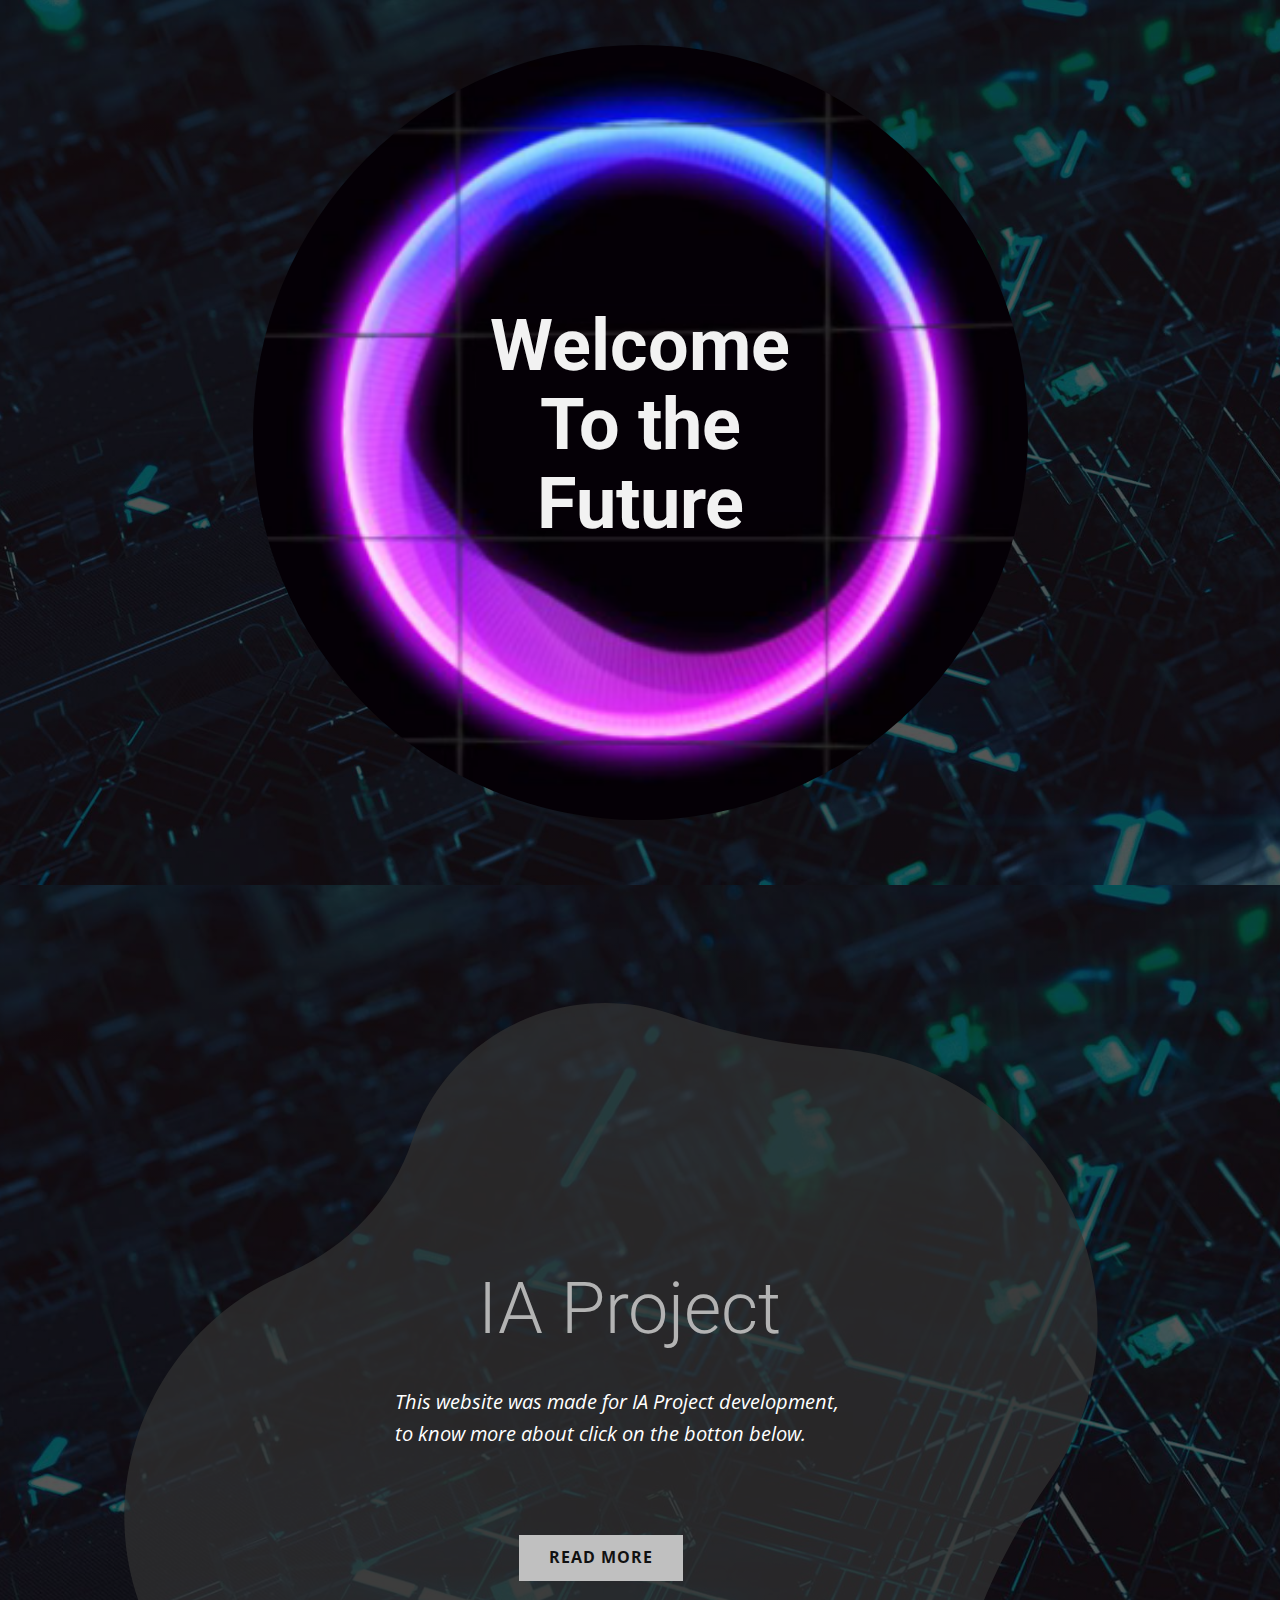
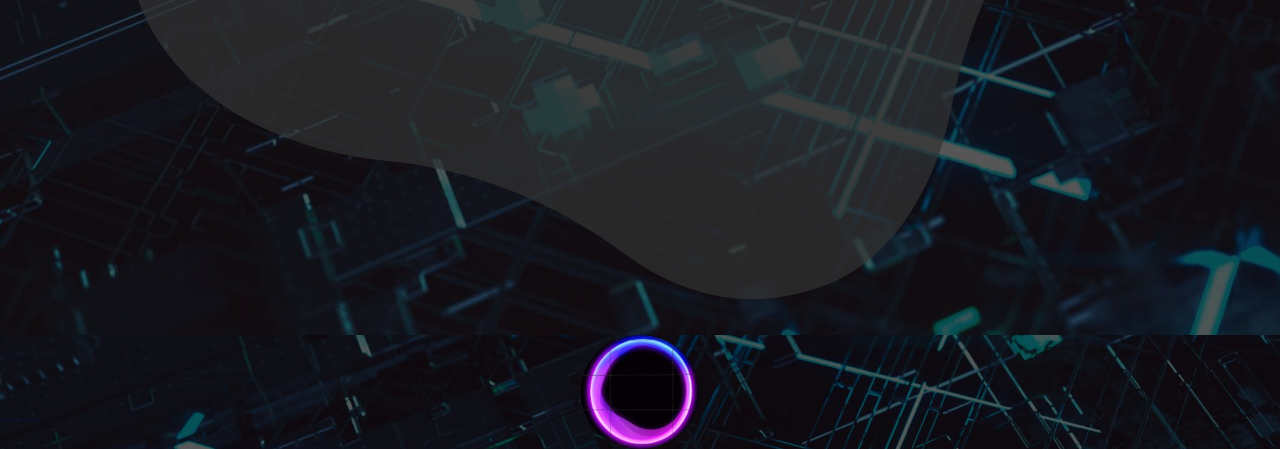
==== index.html @ d07b8773 "Changes" ====
<!DOCTYPE html>
<html style="font-size: 16px;"><head>
    <meta name="viewport" content="width=device-width, initial-scale=1.0">
    <meta charset="utf-8">
    <meta name="keywords" content="INTUITIVE">
    <meta name="description" content="">
    <meta name="page_type" content="np-template-header-footer-from-plugin">
    <title>Page 1</title>
    <link rel="stylesheet" href="nicepage.css" media="screen">
<link rel="stylesheet" href="Page-1.css" media="screen">
    <script class="u-script" type="text/javascript" src="jquery.js" defer=""></script>
    <script class="u-script" type="text/javascript" src="nicepage.js" defer=""></script>
    <meta name="generator" content="Nicepage 4.0.3, nicepage.com">
    <meta property="og:image" content="images/tumblr_7c2ca5f9a8a0cf317b8b4811b21a8fc7_433c22b7_540.png">
    <link id="u-theme-google-font" rel="stylesheet" href="https://fonts.googleapis.com/css?family=Roboto:100,100i,300,300i,400,400i,500,500i,700,700i,900,900i|Open+Sans:300,300i,400,400i,600,600i,700,700i,800,800i">
    <link id="u-page-google-font" rel="stylesheet" href="https://fonts.googleapis.com/css?family=Roboto:100,100i,300,300i,400,400i,500,500i,700,700i,900,900i">
    
    
    
    <script type="application/ld+json">{
		"@context": "http://schema.org",
		"@type": "Organization",
		"name": ""
}</script>
    <meta name="theme-color" content="#478ac9">
    <meta property="og:title" content="Page 1">
    <meta property="og:type" content="website">
  </head>
  <body data-home-page="Page-1.html" data-home-page-title="Page 1" class="u-body">
    <section class="u-align-center u-clearfix u-image u-shading u-valign-middle-sm u-valign-middle-xs u-section-1" id="carousel_77d8" data-image-width="1838" data-image-height="1148">
      <div class="u-absolute-hcenter u-custom-color-4 u-expanded u-shape u-shape-rectangle u-shape-1"></div>
      <div class="u-image u-image-circle u-image-1" alt="" data-image-width="540" data-image-height="331" data-animation-name="rollIn" data-animation-duration="1750" data-animation-direction="" data-animation-delay="500"></div>
      <h1 class="u-text u-text-grey-5 u-title u-text-1" data-animation-name="rotateIn" data-animation-duration="1500" data-animation-direction="DownRight" data-animation-delay="500">&nbsp;​Welcome&nbsp;<br>To t​h​e<br>Future
      </h1>
      <div class="u-border-12 u-border-custom-color-19 u-opacity u-opacity-30 u-shape u-shape-svg u-text-custom-color-20 u-shape-2" data-animation-name="rotateIn" data-animation-duration="4500" data-animation-direction="DownRight" data-animation-delay="10000">
        <svg class="u-svg-link" preserveAspectRatio="none" viewBox="0 0 160 140" style=""><use xmlns:xlink="http://www.w3.org/1999/xlink" xlink:href="#svg-1265"></use></svg>
        <svg class="u-svg-content" viewBox="-6 -6 172 152" x="0px" y="0px" id="svg-1265" style="enable-background:new 0 0 160 140;"><path d="M90,45H0v50h90v45l70-70L90,0V45z"></path></svg>
      </div>
      <div class="u-border-3 u-border-custom-color-8 u-custom-color-16 u-shape u-shape-circle u-shape-3" data-href="Page-2.html" data-page-id="2811027798"></div>
    </section>
    <section class="u-align-center u-clearfix u-image u-shading u-valign-middle-xs u-section-2" id="sec-7c83" data-image-width="1838" data-image-height="1148">
      <div class="u-absolute-hcenter u-container-style u-custom-color-4 u-expanded u-group u-shape-rectangle u-group-1">
        <div class="u-container-layout u-container-layout-1">
          <div class="u-opacity u-opacity-70 u-shape u-shape-svg u-text-grey-80 u-shape-1">
            <svg class="u-svg-link" preserveAspectRatio="none" viewBox="0 0 160 150" style=""><use xmlns:xlink="http://www.w3.org/1999/xlink" xlink:href="#svg-6c6b"></use></svg>
            <svg class="u-svg-content" viewBox="0 0 160 150" x="0px" y="0px" id="svg-6c6b"><path d="M43.2,126.9c14.2,1.3,27.6,7,39.1,15.6c8.3,6.1,19.4,10.3,32.7,5.3c11.7-4.4,18.6-17.4,21-30.2c2.6-13.3,8.1-25.9,15.7-37.1
	c8.3-12.1,10.8-27.9,5.3-42.7C150.5,20.3,134.6,9,117,7.6C107.9,6.9,98.8,5,90.1,1.9C83-0.6,75-0.7,67.4,2.1
	c-9.9,3.7-17,11.6-20.1,21c-3.3,10.1-10.9,18-20.6,22.2c-0.1,0-0.1,0.1-0.2,0.1c-20.3,8.9-31,32-24.6,53.2
	C6.9,115.6,25.2,125.2,43.2,126.9z"></path></svg>
          </div>
          <div class="u-align-left u-container-style u-group u-group-2">
            <div class="u-container-layout u-container-layout-2">
              <h2 class="u-text u-text-default u-text-1">
                <span class="u-text-grey-30">IA ​Pr​oject</span>
              </h2>
              <p class="u-text u-text-2">
                <span class="u-text-white">This website was made for IA Project&nbsp;development,<br>to know more about click on the botton below.
                </span>
                <span class="u-text-white"></span>
              </p>
              <a href="Page-2.html" data-page-id="2811027798" class="u-btn u-button-style u-grey-25 u-hover-palette-1-dark-1 u-btn-1">read more</a>
            </div>
          </div>
        </div>
      </div>
    </section>
    
    
    <footer class="u-clearfix u-footer u-image u-shading u-footer" id="sec-8ef1" data-image-width="1838" data-image-height="1148"><div class="u-custom-color-15 u-expanded-height-lg u-expanded-height-md u-expanded-height-sm u-expanded-height-xs u-expanded-xl u-hidden-xs u-hover-feature u-shape u-shape-rectangle u-shape-1" data-animation-name="" data-animation-duration="0" data-animation-direction=""></div><div class="u-absolute-hcenter u-expanded-height u-hidden-xs u-image u-image-circle u-image-1" alt="" data-image-width="299" data-image-height="287"></div></footer>
    


    </section><span style="height: 64px; width: 64px; margin-left: 0px; margin-right: auto; margin-top: 0px; background-image: none; right: 20px; bottom: 20px" class="u-back-to-top u-icon u-icon-circle u-opacity u-opacity-85 u-spacing-15 u-white" data-href="#">
        <svg class="u-svg-link" preserveAspectRatio="xMidYMin slice" viewBox="0 0 551.13 551.13"><use xmlns:xlink="http://www.w3.org/1999/xlink" xlink:href="#svg-1d98"></use></svg>
        <svg class="u-svg-content" enable-background="new 0 0 551.13 551.13" viewBox="0 0 551.13 551.13" xmlns="http://www.w3.org/2000/svg" id="svg-1d98"><path d="m275.565 189.451 223.897 223.897h51.668l-275.565-275.565-275.565 275.565h51.668z"></path></svg>
    </span>
  
</body></html>
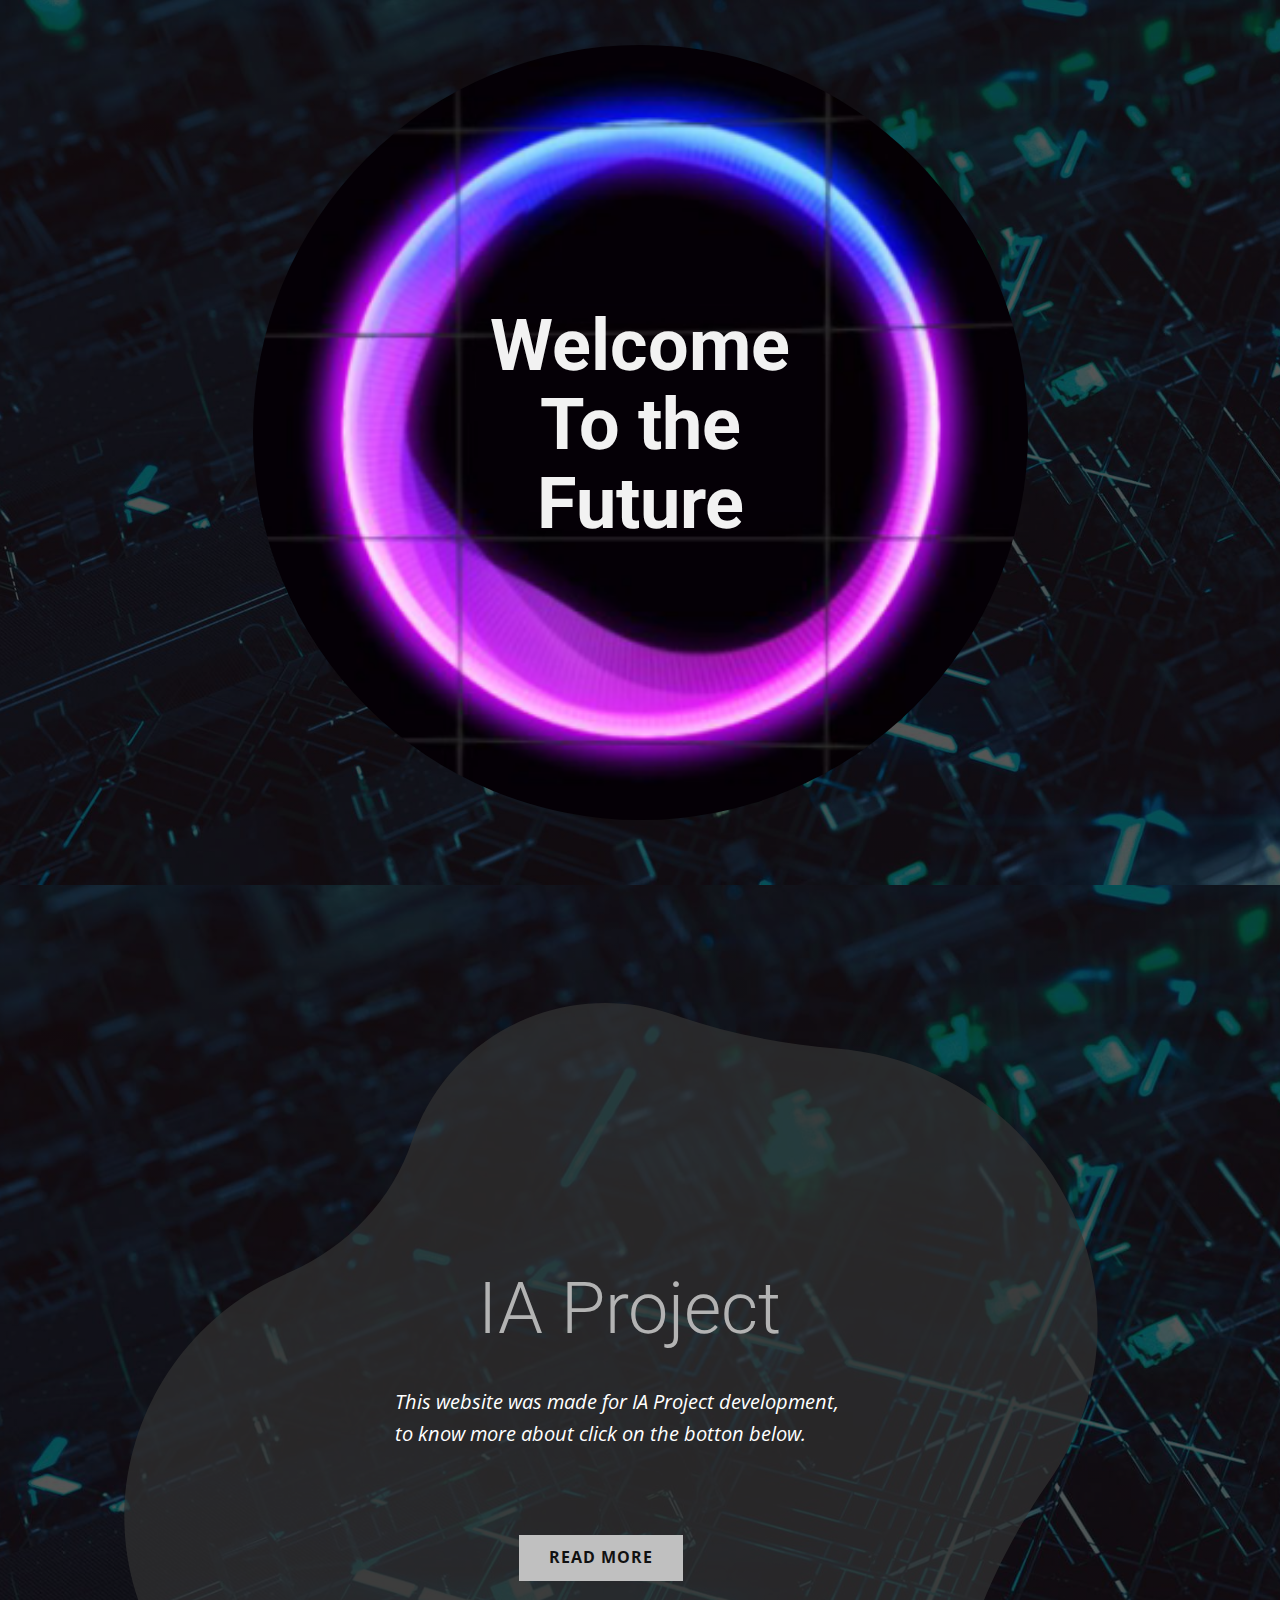
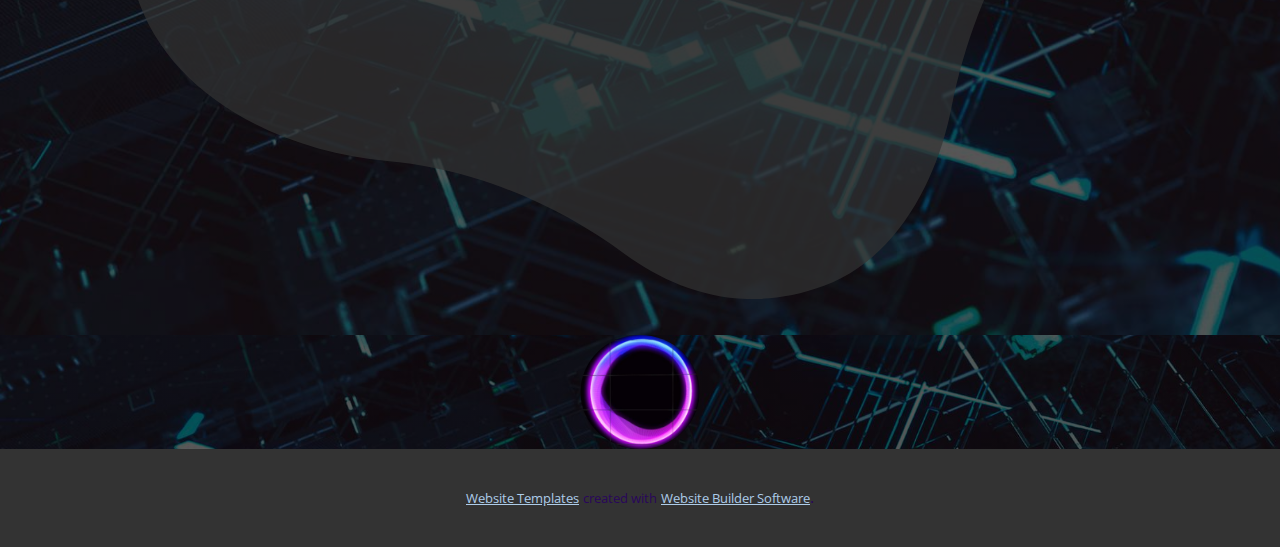
==== commit 35925938: "UP" ====
--- a/index.html
+++ b/index.html
@@ -27,7 +27,7 @@
     <meta property="og:type" content="website">
   </head>
   <body data-home-page="Page-1.html" data-home-page-title="Page 1" class="u-body">
-    <section class="u-align-center u-clearfix u-image u-shading u-valign-middle-sm u-valign-middle-xs u-section-1" id="carousel_77d8" data-image-width="1838" data-image-height="1148">
+    <section class="u-align-center u-clearfix u-image u-shading u-valign-middle-sm u-section-1" id="carousel_77d8" data-image-width="1838" data-image-height="1148">
       <div class="u-absolute-hcenter u-custom-color-4 u-expanded u-shape u-shape-rectangle u-shape-1"></div>
       <div class="u-image u-image-circle u-image-1" alt="" data-image-width="540" data-image-height="331" data-animation-name="rollIn" data-animation-duration="1750" data-animation-direction="" data-animation-delay="500"></div>
       <h1 class="u-text u-text-grey-5 u-title u-text-1" data-animation-name="rotateIn" data-animation-duration="1500" data-animation-direction="DownRight" data-animation-delay="500">&nbsp;​Welcome&nbsp;<br>To t​h​e<br>Future
@@ -67,9 +67,16 @@
     
     
     <footer class="u-clearfix u-footer u-image u-shading u-footer" id="sec-8ef1" data-image-width="1838" data-image-height="1148"><div class="u-custom-color-15 u-expanded-height-lg u-expanded-height-md u-expanded-height-sm u-expanded-height-xs u-expanded-xl u-hidden-xs u-hover-feature u-shape u-shape-rectangle u-shape-1" data-animation-name="" data-animation-duration="0" data-animation-direction=""></div><div class="u-absolute-hcenter u-expanded-height u-hidden-xs u-image u-image-circle u-image-1" alt="" data-image-width="299" data-image-height="287"></div></footer>
-    
-
-
+    <section class="u-backlink u-clearfix u-grey-80">
+      <a class="u-link" href="https://nicepage.com/website-templates" target="_blank">
+        <span>Website Templates</span>
+      </a>
+      <p class="u-text">
+        <span>created with</span>
+      </p>
+      <a class="u-link" href="" target="_blank">
+        <span>Website Builder Software</span>
+      </a>. 
     </section><span style="height: 64px; width: 64px; margin-left: 0px; margin-right: auto; margin-top: 0px; background-image: none; right: 20px; bottom: 20px" class="u-back-to-top u-icon u-icon-circle u-opacity u-opacity-85 u-spacing-15 u-white" data-href="#">
         <svg class="u-svg-link" preserveAspectRatio="xMidYMin slice" viewBox="0 0 551.13 551.13"><use xmlns:xlink="http://www.w3.org/1999/xlink" xlink:href="#svg-1d98"></use></svg>
         <svg class="u-svg-content" enable-background="new 0 0 551.13 551.13" viewBox="0 0 551.13 551.13" xmlns="http://www.w3.org/2000/svg" id="svg-1d98"><path d="m275.565 189.451 223.897 223.897h51.668l-275.565-275.565-275.565 275.565h51.668z"></path></svg>
--- a/nicepage.css
+++ b/nicepage.css
@@ -35904,14 +35904,14 @@
         .u-table-alt-custom-color-17 tr:nth-child(even)
         {
             color: #29065c;
-            background-color: rgba(0,0,0,0.08);
+            background-color: rgba(138,0,0,0.08);
         }
 
         .u-button-style.u-custom-color-17,
         .u-button-style.u-custom-color-17[class*="u-border-"]
         {
             color: #29065c !important;
-            background-color: rgba(0,0,0,0.08) !important;
+            background-color: rgba(138,0,0,0.08) !important;
         }
 
         .u-button-style.u-custom-color-17:hover,
@@ -35926,7 +35926,7 @@
         li.active > .u-button-style.u-button-style.u-custom-color-17[class*="u-border-"]
         {
             color: #29065c !important;
-            background-color: rgba(0,0,0,0.08) !important;
+            background-color: rgba(124,0,0,0.08) !important;
         }
 
         .u-hover-custom-color-17:hover,
@@ -35951,11 +35951,11 @@
         li.active > a.u-button-style.u-button-style.u-active-custom-color-17[class*="u-border-"]
         {
             color: #29065c !important;
-            background-color: rgba(0,0,0,0.08) !important;
+            background-color: rgba(138,0,0,0.08) !important;
         }
 
         a.u-link.u-hover-custom-color-17:hover {
-            color: rgba(0,0,0,0.08) !important;
+            color: rgba(138,0,0,0.08) !important;
         }
 
         
@@ -36211,6 +36211,132 @@
         }
 
         
+        
+        .u-custom-color-22,
+        .u-body.u-custom-color-22,
+        .u-container-style.u-custom-color-22:before,
+        .u-container-layout.u-custom-color-22:before,
+        .u-table-alt-custom-color-22 tr:nth-child(even)
+        {
+            color: #29065c;
+            background-color: #3a0e96;
+        }
+
+        .u-button-style.u-custom-color-22,
+        .u-button-style.u-custom-color-22[class*="u-border-"]
+        {
+            color: #29065c !important;
+            background-color: #3a0e96 !important;
+        }
+
+        .u-button-style.u-custom-color-22:hover,
+        .u-button-style.u-custom-color-22[class*="u-border-"]:hover,
+        .u-button-style.u-custom-color-22:focus,
+        .u-button-style.u-custom-color-22[class*="u-border-"]:focus,
+        .u-button-style.u-button-style.u-custom-color-22:active,
+        .u-button-style.u-button-style.u-custom-color-22[class*="u-border-"]:active,
+        .u-button-style.u-button-style.u-custom-color-22.active,
+        .u-button-style.u-button-style.u-custom-color-22[class*="u-border-"].active,
+        li.active > .u-button-style.u-button-style.u-custom-color-22,
+        li.active > .u-button-style.u-button-style.u-custom-color-22[class*="u-border-"]
+        {
+            color: #29065c !important;
+            background-color: #340d87 !important;
+        }
+
+        .u-hover-custom-color-22:hover,
+        .u-hover-custom-color-22[class*="u-border-"]:hover,
+        .u-hover-custom-color-22:focus,
+        .u-hover-custom-color-22[class*="u-border-"]:focus,
+        .u-active-custom-color-22.u-active.u-active,
+        .u-active-custom-color-22[class*="u-border-"].u-active.u-active,
+        a.u-button-style.u-hover-custom-color-22:hover,
+        a.u-button-style.u-hover-custom-color-22[class*="u-border-"]:hover,
+        a.u-button-style:hover > .u-hover-custom-color-22,
+        a.u-button-style:hover > .u-hover-custom-color-22[class*="u-border-"],
+        a.u-button-style.u-hover-custom-color-22:focus,
+        a.u-button-style.u-hover-custom-color-22[class*="u-border-"]:focus,
+        a.u-button-style.u-button-style.u-active-custom-color-22:active,
+        a.u-button-style.u-button-style.u-active-custom-color-22[class*="u-border-"]:active,
+        a.u-button-style.u-button-style.u-active-custom-color-22.active,
+        a.u-button-style.u-button-style.u-active-custom-color-22[class*="u-border-"].active,
+        a.u-button-style.u-button-style.active > .u-active-custom-color-22,
+        a.u-button-style.u-button-style.active > .u-active-custom-color-22[class*="u-border-"],
+        li.active > a.u-button-style.u-button-style.u-active-custom-color-22,
+        li.active > a.u-button-style.u-button-style.u-active-custom-color-22[class*="u-border-"]
+        {
+            color: #29065c !important;
+            background-color: #3a0e96 !important;
+        }
+
+        a.u-link.u-hover-custom-color-22:hover {
+            color: #3a0e96 !important;
+        }
+
+        
+        
+        .u-custom-color-23,
+        .u-body.u-custom-color-23,
+        .u-container-style.u-custom-color-23:before,
+        .u-container-layout.u-custom-color-23:before,
+        .u-table-alt-custom-color-23 tr:nth-child(even)
+        {
+            color: #29065c;
+            background-color: #75638c;
+        }
+
+        .u-button-style.u-custom-color-23,
+        .u-button-style.u-custom-color-23[class*="u-border-"]
+        {
+            color: #29065c !important;
+            background-color: #75638c !important;
+        }
+
+        .u-button-style.u-custom-color-23:hover,
+        .u-button-style.u-custom-color-23[class*="u-border-"]:hover,
+        .u-button-style.u-custom-color-23:focus,
+        .u-button-style.u-custom-color-23[class*="u-border-"]:focus,
+        .u-button-style.u-button-style.u-custom-color-23:active,
+        .u-button-style.u-button-style.u-custom-color-23[class*="u-border-"]:active,
+        .u-button-style.u-button-style.u-custom-color-23.active,
+        .u-button-style.u-button-style.u-custom-color-23[class*="u-border-"].active,
+        li.active > .u-button-style.u-button-style.u-custom-color-23,
+        li.active > .u-button-style.u-button-style.u-custom-color-23[class*="u-border-"]
+        {
+            color: #29065c !important;
+            background-color: #69597e !important;
+        }
+
+        .u-hover-custom-color-23:hover,
+        .u-hover-custom-color-23[class*="u-border-"]:hover,
+        .u-hover-custom-color-23:focus,
+        .u-hover-custom-color-23[class*="u-border-"]:focus,
+        .u-active-custom-color-23.u-active.u-active,
+        .u-active-custom-color-23[class*="u-border-"].u-active.u-active,
+        a.u-button-style.u-hover-custom-color-23:hover,
+        a.u-button-style.u-hover-custom-color-23[class*="u-border-"]:hover,
+        a.u-button-style:hover > .u-hover-custom-color-23,
+        a.u-button-style:hover > .u-hover-custom-color-23[class*="u-border-"],
+        a.u-button-style.u-hover-custom-color-23:focus,
+        a.u-button-style.u-hover-custom-color-23[class*="u-border-"]:focus,
+        a.u-button-style.u-button-style.u-active-custom-color-23:active,
+        a.u-button-style.u-button-style.u-active-custom-color-23[class*="u-border-"]:active,
+        a.u-button-style.u-button-style.u-active-custom-color-23.active,
+        a.u-button-style.u-button-style.u-active-custom-color-23[class*="u-border-"].active,
+        a.u-button-style.u-button-style.active > .u-active-custom-color-23,
+        a.u-button-style.u-button-style.active > .u-active-custom-color-23[class*="u-border-"],
+        li.active > a.u-button-style.u-button-style.u-active-custom-color-23,
+        li.active > a.u-button-style.u-button-style.u-active-custom-color-23[class*="u-border-"]
+        {
+            color: #29065c !important;
+            background-color: #75638c !important;
+        }
+
+        a.u-link.u-hover-custom-color-23:hover {
+            color: #75638c !important;
+        }
+
+        
 
         
         .u-border-custom-color-1,
@@ -36984,14 +37110,14 @@
         .u-border-custom-color-17,
         .u-separator-custom-color-17:after
         {
-            border-color: rgba(0,0,0,0.08);
-            stroke: rgba(0,0,0,0.08);
+            border-color: rgba(138,0,0,0.08);
+            stroke: rgba(138,0,0,0.08);
         }
 
         .u-button-style.u-border-custom-color-17
         {
-            border-color: rgba(0,0,0,0.08) !important;
-            color: rgba(0,0,0,0.08) !important;
+            border-color: rgba(138,0,0,0.08) !important;
+            color: rgba(138,0,0,0.08) !important;
             background-color: transparent !important;
         }
 
@@ -36999,7 +37125,7 @@
         .u-button-style.u-border-custom-color-17:focus
         {
             border-color: transparent !important;
-            color: rgba(0,0,0,0.08) !important;
+            color: rgba(124,0,0,0.08) !important;
             background-color: transparent !important;
         }
 
@@ -37014,18 +37140,18 @@
         a.u-button-style.u-button-style.active > .u-border-active-custom-color-17,
         li.active > a.u-button-style.u-button-style.u-border-active-custom-color-17
         {
-            color: rgba(0,0,0,0.08) !important;
-            border-color: rgba(0,0,0,0.08) !important;
+            color: rgba(138,0,0,0.08) !important;
+            border-color: rgba(138,0,0,0.08) !important;
         }
 
         .u-link.u-border-custom-color-17[class*="u-border-"]
         {
-            border-color: rgba(0,0,0,0.08) !important;
+            border-color: rgba(138,0,0,0.08) !important;
         }
 
         .u-link.u-border-custom-color-17[class*="u-border-"]:hover
         {
-            border-color: rgba(0,0,0,0.08) !important;
+            border-color: rgba(124,0,0,0.08) !important;
         }
         
         
@@ -37218,6 +37344,102 @@
         .u-link.u-border-custom-color-21[class*="u-border-"]:hover
         {
             border-color: #e60000 !important;
+        }
+        
+        
+        .u-border-custom-color-22,
+        .u-separator-custom-color-22:after
+        {
+            border-color: #3a0e96;
+            stroke: #3a0e96;
+        }
+
+        .u-button-style.u-border-custom-color-22
+        {
+            border-color: #3a0e96 !important;
+            color: #3a0e96 !important;
+            background-color: transparent !important;
+        }
+
+        .u-button-style.u-border-custom-color-22:hover,
+        .u-button-style.u-border-custom-color-22:focus
+        {
+            border-color: transparent !important;
+            color: #340d87 !important;
+            background-color: transparent !important;
+        }
+
+        .u-border-hover-custom-color-22:hover,
+        .u-border-hover-custom-color-22:focus,
+        .u-border-active-custom-color-22.u-active.u-active,
+        a.u-button-style.u-border-hover-custom-color-22:hover,
+        a.u-button-style:hover > .u-border-hover-custom-color-22,
+        a.u-button-style.u-border-hover-custom-color-22:focus,
+        a.u-button-style.u-button-style.u-border-active-custom-color-22:active,
+        a.u-button-style.u-button-style.u-border-active-custom-color-22.active,
+        a.u-button-style.u-button-style.active > .u-border-active-custom-color-22,
+        li.active > a.u-button-style.u-button-style.u-border-active-custom-color-22
+        {
+            color: #3a0e96 !important;
+            border-color: #3a0e96 !important;
+        }
+
+        .u-link.u-border-custom-color-22[class*="u-border-"]
+        {
+            border-color: #3a0e96 !important;
+        }
+
+        .u-link.u-border-custom-color-22[class*="u-border-"]:hover
+        {
+            border-color: #340d87 !important;
+        }
+        
+        
+        .u-border-custom-color-23,
+        .u-separator-custom-color-23:after
+        {
+            border-color: #75638c;
+            stroke: #75638c;
+        }
+
+        .u-button-style.u-border-custom-color-23
+        {
+            border-color: #75638c !important;
+            color: #75638c !important;
+            background-color: transparent !important;
+        }
+
+        .u-button-style.u-border-custom-color-23:hover,
+        .u-button-style.u-border-custom-color-23:focus
+        {
+            border-color: transparent !important;
+            color: #69597e !important;
+            background-color: transparent !important;
+        }
+
+        .u-border-hover-custom-color-23:hover,
+        .u-border-hover-custom-color-23:focus,
+        .u-border-active-custom-color-23.u-active.u-active,
+        a.u-button-style.u-border-hover-custom-color-23:hover,
+        a.u-button-style:hover > .u-border-hover-custom-color-23,
+        a.u-button-style.u-border-hover-custom-color-23:focus,
+        a.u-button-style.u-button-style.u-border-active-custom-color-23:active,
+        a.u-button-style.u-button-style.u-border-active-custom-color-23.active,
+        a.u-button-style.u-button-style.active > .u-border-active-custom-color-23,
+        li.active > a.u-button-style.u-button-style.u-border-active-custom-color-23
+        {
+            color: #75638c !important;
+            border-color: #75638c !important;
+        }
+
+        .u-link.u-border-custom-color-23[class*="u-border-"]
+        {
+            border-color: #75638c !important;
+        }
+
+        .u-link.u-border-custom-color-23[class*="u-border-"]:hover
+        {
+            border-color: #69597e !important;
         }
         
 
@@ -38234,7 +38456,7 @@
         a.u-button-style.u-text-custom-color-17,
         a.u-button-style.u-text-custom-color-17[class*="u-border-"]
         {
-            color: rgba(0,0,0,0.08) !important;
+            color: rgba(138,0,0,0.08) !important;
         }
 
         a.u-button-style.u-text-custom-color-17:hover,
@@ -38246,7 +38468,7 @@
         a.u-button-style.u-button-style.u-text-custom-color-17.active,
         a.u-button-style.u-button-style.u-text-custom-color-17[class*="u-border-"].active
         {
-            color: rgba(0,0,0,0.08) !important;
+            color: rgba(124,0,0,0.08) !important;
         }
 
         a.u-button-style:hover > .u-text-hover-custom-color-17,
@@ -38270,7 +38492,7 @@
         .u-popupmenu-items.u-text-hover-custom-color-17 .u-nav-link:hover,
         .u-popupmenu-items.u-popupmenu-items.u-text-active-custom-color-17 .u-nav-link.active
         {
-            color: rgba(0,0,0,0.08) !important;
+            color: rgba(138,0,0,0.08) !important;
         }
 
         .u-text-custom-color-17 .u-svg-link,
@@ -38279,17 +38501,17 @@
         .u-button-style.u-button-style.active > .u-text-active-custom-color-17 .u-svg-link,
         .u-text-hover-custom-color-17:focus .u-svg-link
         {
-            fill: rgba(0,0,0,0.08);
+            fill: rgba(138,0,0,0.08);
         }
 
         .u-link.u-text-custom-color-17:hover
         {
-            color: rgba(0,0,0,0.08) !important;
+            color: rgba(124,0,0,0.08) !important;
         }
 
         a.u-link.u-text-hover-custom-color-17:hover
         {
-            color: rgba(0,0,0,0.08) !important;
+            color: rgba(138,0,0,0.08) !important;
         }
         
         
@@ -38543,6 +38765,132 @@
         {
             color: #ff0000 !important;
         }
+        
+        
+        .u-text-custom-color-22,
+        a.u-button-style.u-text-custom-color-22,
+        a.u-button-style.u-text-custom-color-22[class*="u-border-"]
+        {
+            color: #3a0e96 !important;
+        }
+
+        a.u-button-style.u-text-custom-color-22:hover,
+        a.u-button-style.u-text-custom-color-22[class*="u-border-"]:hover,
+        a.u-button-style.u-text-custom-color-22:focus,
+        a.u-button-style.u-text-custom-color-22[class*="u-border-"]:focus,
+        a.u-button-style.u-button-style.u-text-custom-color-22:active,
+        a.u-button-style.u-button-style.u-text-custom-color-22[class*="u-border-"]:active,
+        a.u-button-style.u-button-style.u-text-custom-color-22.active,
+        a.u-button-style.u-button-style.u-text-custom-color-22[class*="u-border-"].active
+        {
+            color: #340d87 !important;
+        }
+
+        a.u-button-style:hover > .u-text-hover-custom-color-22,
+        a.u-button-style:hover > .u-text-hover-custom-color-22[class*="u-border-"],
+        a.u-button-style.u-button-style.u-text-hover-custom-color-22:hover,
+        a.u-button-style.u-button-style.u-text-hover-custom-color-22[class*="u-border-"]:hover,
+        a.u-button-style.u-button-style.u-button-style.u-text-hover-custom-color-22.active,
+        a.u-button-style.u-button-style.u-button-style.u-text-hover-custom-color-22[class*="u-border-"].active,
+        a.u-button-style.u-button-style.u-button-style.u-text-hover-custom-color-22:active,
+        a.u-button-style.u-button-style.u-button-style.u-text-hover-custom-color-22[class*="u-border-"]:active,
+        a.u-button-style.u-button-style.u-text-hover-custom-color-22:focus,
+        a.u-button-style.u-button-style.u-text-hover-custom-color-22[class*="u-border-"]:focus,
+        a.u-button-style.u-button-style.u-button-style.u-button-style.u-text-active-custom-color-22:active,
+        a.u-button-style.u-button-style.u-button-style.u-button-style.u-text-active-custom-color-22[class*="u-border-"]:active,
+        a.u-button-style.u-button-style.u-button-style.u-button-style.u-text-active-custom-color-22.active,
+        a.u-button-style.u-button-style.u-button-style.u-button-style.u-text-active-custom-color-22[class*="u-border-"].active,
+        a.u-button-style.u-button-style.active > .u-text-active-custom-color-22,
+        a.u-button-style.u-button-style.active > .u-text-active-custom-color-22[class*="u-border-"],
+        :not(.level-2) > .u-nav > .u-nav-item > a.u-nav-link.u-text-hover-custom-color-22:hover,
+        :not(.level-2) > .u-nav > .u-nav-item > a.u-nav-link.u-nav-link.u-text-active-custom-color-22.active,
+        .u-popupmenu-items.u-text-hover-custom-color-22 .u-nav-link:hover,
+        .u-popupmenu-items.u-popupmenu-items.u-text-active-custom-color-22 .u-nav-link.active
+        {
+            color: #3a0e96 !important;
+        }
+
+        .u-text-custom-color-22 .u-svg-link,
+        .u-text-hover-custom-color-22:hover .u-svg-link,
+        .u-button-style:hover > .u-text-hover-custom-color-22 .u-svg-link,
+        .u-button-style.u-button-style.active > .u-text-active-custom-color-22 .u-svg-link,
+        .u-text-hover-custom-color-22:focus .u-svg-link
+        {
+            fill: #3a0e96;
+        }
+
+        .u-link.u-text-custom-color-22:hover
+        {
+            color: #340d87 !important;
+        }
+
+        a.u-link.u-text-hover-custom-color-22:hover
+        {
+            color: #3a0e96 !important;
+        }
+        
+        
+        .u-text-custom-color-23,
+        a.u-button-style.u-text-custom-color-23,
+        a.u-button-style.u-text-custom-color-23[class*="u-border-"]
+        {
+            color: #75638c !important;
+        }
+
+        a.u-button-style.u-text-custom-color-23:hover,
+        a.u-button-style.u-text-custom-color-23[class*="u-border-"]:hover,
+        a.u-button-style.u-text-custom-color-23:focus,
+        a.u-button-style.u-text-custom-color-23[class*="u-border-"]:focus,
+        a.u-button-style.u-button-style.u-text-custom-color-23:active,
+        a.u-button-style.u-button-style.u-text-custom-color-23[class*="u-border-"]:active,
+        a.u-button-style.u-button-style.u-text-custom-color-23.active,
+        a.u-button-style.u-button-style.u-text-custom-color-23[class*="u-border-"].active
+        {
+            color: #69597e !important;
+        }
+
+        a.u-button-style:hover > .u-text-hover-custom-color-23,
+        a.u-button-style:hover > .u-text-hover-custom-color-23[class*="u-border-"],
+        a.u-button-style.u-button-style.u-text-hover-custom-color-23:hover,
+        a.u-button-style.u-button-style.u-text-hover-custom-color-23[class*="u-border-"]:hover,
+        a.u-button-style.u-button-style.u-button-style.u-text-hover-custom-color-23.active,
+        a.u-button-style.u-button-style.u-button-style.u-text-hover-custom-color-23[class*="u-border-"].active,
+        a.u-button-style.u-button-style.u-button-style.u-text-hover-custom-color-23:active,
+        a.u-button-style.u-button-style.u-button-style.u-text-hover-custom-color-23[class*="u-border-"]:active,
+        a.u-button-style.u-button-style.u-text-hover-custom-color-23:focus,
+        a.u-button-style.u-button-style.u-text-hover-custom-color-23[class*="u-border-"]:focus,
+        a.u-button-style.u-button-style.u-button-style.u-button-style.u-text-active-custom-color-23:active,
+        a.u-button-style.u-button-style.u-button-style.u-button-style.u-text-active-custom-color-23[class*="u-border-"]:active,
+        a.u-button-style.u-button-style.u-button-style.u-button-style.u-text-active-custom-color-23.active,
+        a.u-button-style.u-button-style.u-button-style.u-button-style.u-text-active-custom-color-23[class*="u-border-"].active,
+        a.u-button-style.u-button-style.active > .u-text-active-custom-color-23,
+        a.u-button-style.u-button-style.active > .u-text-active-custom-color-23[class*="u-border-"],
+        :not(.level-2) > .u-nav > .u-nav-item > a.u-nav-link.u-text-hover-custom-color-23:hover,
+        :not(.level-2) > .u-nav > .u-nav-item > a.u-nav-link.u-nav-link.u-text-active-custom-color-23.active,
+        .u-popupmenu-items.u-text-hover-custom-color-23 .u-nav-link:hover,
+        .u-popupmenu-items.u-popupmenu-items.u-text-active-custom-color-23 .u-nav-link.active
+        {
+            color: #75638c !important;
+        }
+
+        .u-text-custom-color-23 .u-svg-link,
+        .u-text-hover-custom-color-23:hover .u-svg-link,
+        .u-button-style:hover > .u-text-hover-custom-color-23 .u-svg-link,
+        .u-button-style.u-button-style.active > .u-text-active-custom-color-23 .u-svg-link,
+        .u-text-hover-custom-color-23:focus .u-svg-link
+        {
+            fill: #75638c;
+        }
+
+        .u-link.u-text-custom-color-23:hover
+        {
+            color: #69597e !important;
+        }
+
+        a.u-link.u-text-hover-custom-color-23:hover
+        {
+            color: #75638c !important;
+        }
 
         
 
@@ -38792,25 +39140,25 @@
         /** color-rules **/
 
         /** alt-color-rules **/
-        .u-custom-color-1 a,.u-custom-color-2 a,.u-custom-color-3 a,.u-custom-color-4 a,.u-custom-color-5 a,.u-custom-color-7 a,.u-custom-color-8 a,.u-custom-color-11 a,.u-custom-color-12 a,.u-custom-color-13 a,.u-custom-color-14 a,.u-custom-color-15 a,.u-custom-color-16 a,.u-custom-color-17 a,.u-custom-color-18 a,.u-custom-color-19 a,.u-custom-color-21 a,.u-body-color a,.u-body-alt-color a,.u-palette-1-base a,.u-palette-1-dark-3 a,.u-palette-1-dark-2 a,.u-palette-1-dark-1 a,.u-palette-1 a,.u-palette-1-light-1 a,.u-palette-2-base a,.u-palette-2-dark-3 a,.u-palette-2-dark-2 a,.u-palette-2-dark-1 a,.u-palette-2 a,.u-palette-2-light-1 a,.u-palette-3-dark-3 a,.u-palette-3-dark-2 a,.u-palette-3-dark-1 a,.u-palette-4-base a,.u-palette-4-dark-3 a,.u-palette-4-dark-2 a,.u-palette-4-dark-1 a,.u-palette-5-dark-3 a,.u-palette-5-dark-2 a,.u-palette-5-dark-1 a,.u-grey-40 a,.u-grey-30 a,.u-grey-90 a,.u-grey-80 a,.u-grey-75 a,.u-black a,.u-grey-70 a,.u-grey-60 a,.u-grey-50 a,.u-grey-dark-3 a,.u-grey-dark-2 a,.u-grey-dark-1 a,.u-grey a,.u-shading a,.u-overlap-contrast .u-header a:not(.u-nav-link):not(.u-btn)
+        .u-custom-color-1 a,.u-custom-color-2 a,.u-custom-color-3 a,.u-custom-color-4 a,.u-custom-color-5 a,.u-custom-color-7 a,.u-custom-color-8 a,.u-custom-color-11 a,.u-custom-color-12 a,.u-custom-color-13 a,.u-custom-color-14 a,.u-custom-color-15 a,.u-custom-color-16 a,.u-custom-color-17 a,.u-custom-color-18 a,.u-custom-color-19 a,.u-custom-color-21 a,.u-custom-color-22 a,.u-custom-color-23 a,.u-body-color a,.u-body-alt-color a,.u-palette-1-base a,.u-palette-1-dark-3 a,.u-palette-1-dark-2 a,.u-palette-1-dark-1 a,.u-palette-1 a,.u-palette-1-light-1 a,.u-palette-2-base a,.u-palette-2-dark-3 a,.u-palette-2-dark-2 a,.u-palette-2-dark-1 a,.u-palette-2 a,.u-palette-2-light-1 a,.u-palette-3-dark-3 a,.u-palette-3-dark-2 a,.u-palette-3-dark-1 a,.u-palette-4-base a,.u-palette-4-dark-3 a,.u-palette-4-dark-2 a,.u-palette-4-dark-1 a,.u-palette-5-dark-3 a,.u-palette-5-dark-2 a,.u-palette-5-dark-1 a,.u-grey-40 a,.u-grey-30 a,.u-grey-90 a,.u-grey-80 a,.u-grey-75 a,.u-black a,.u-grey-70 a,.u-grey-60 a,.u-grey-50 a,.u-grey-dark-3 a,.u-grey-dark-2 a,.u-grey-dark-1 a,.u-grey a,.u-shading a,.u-overlap-contrast .u-header a:not(.u-nav-link):not(.u-btn)
         {
         color: #adcce9;
         }
-        .u-custom-color-1 a:hover,.u-custom-color-2 a:hover,.u-custom-color-3 a:hover,.u-custom-color-4 a:hover,.u-custom-color-5 a:hover,.u-custom-color-7 a:hover,.u-custom-color-8 a:hover,.u-custom-color-11 a:hover,.u-custom-color-12 a:hover,.u-custom-color-13 a:hover,.u-custom-color-14 a:hover,.u-custom-color-15 a:hover,.u-custom-color-16 a:hover,.u-custom-color-17 a:hover,.u-custom-color-18 a:hover,.u-custom-color-19 a:hover,.u-custom-color-21 a:hover,.u-body-color a:hover,.u-body-alt-color a:hover,.u-palette-1-base a:hover,.u-palette-1-dark-3 a:hover,.u-palette-1-dark-2 a:hover,.u-palette-1-dark-1 a:hover,.u-palette-1 a:hover,.u-palette-1-light-1 a:hover,.u-palette-2-base a:hover,.u-palette-2-dark-3 a:hover,.u-palette-2-dark-2 a:hover,.u-palette-2-dark-1 a:hover,.u-palette-2 a:hover,.u-palette-2-light-1 a:hover,.u-palette-3-dark-3 a:hover,.u-palette-3-dark-2 a:hover,.u-palette-3-dark-1 a:hover,.u-palette-4-base a:hover,.u-palette-4-dark-3 a:hover,.u-palette-4-dark-2 a:hover,.u-palette-4-dark-1 a:hover,.u-palette-5-dark-3 a:hover,.u-palette-5-dark-2 a:hover,.u-palette-5-dark-1 a:hover,.u-grey-40 a:hover,.u-grey-30 a:hover,.u-grey-90 a:hover,.u-grey-80 a:hover,.u-grey-75 a:hover,.u-black a:hover,.u-grey-70 a:hover,.u-grey-60 a:hover,.u-grey-50 a:hover,.u-grey-dark-3 a:hover,.u-grey-dark-2 a:hover,.u-grey-dark-1 a:hover,.u-grey a:hover
+        .u-custom-color-1 a:hover,.u-custom-color-2 a:hover,.u-custom-color-3 a:hover,.u-custom-color-4 a:hover,.u-custom-color-5 a:hover,.u-custom-color-7 a:hover,.u-custom-color-8 a:hover,.u-custom-color-11 a:hover,.u-custom-color-12 a:hover,.u-custom-color-13 a:hover,.u-custom-color-14 a:hover,.u-custom-color-15 a:hover,.u-custom-color-16 a:hover,.u-custom-color-17 a:hover,.u-custom-color-18 a:hover,.u-custom-color-19 a:hover,.u-custom-color-21 a:hover,.u-custom-color-22 a:hover,.u-custom-color-23 a:hover,.u-body-color a:hover,.u-body-alt-color a:hover,.u-palette-1-base a:hover,.u-palette-1-dark-3 a:hover,.u-palette-1-dark-2 a:hover,.u-palette-1-dark-1 a:hover,.u-palette-1 a:hover,.u-palette-1-light-1 a:hover,.u-palette-2-base a:hover,.u-palette-2-dark-3 a:hover,.u-palette-2-dark-2 a:hover,.u-palette-2-dark-1 a:hover,.u-palette-2 a:hover,.u-palette-2-light-1 a:hover,.u-palette-3-dark-3 a:hover,.u-palette-3-dark-2 a:hover,.u-palette-3-dark-1 a:hover,.u-palette-4-base a:hover,.u-palette-4-dark-3 a:hover,.u-palette-4-dark-2 a:hover,.u-palette-4-dark-1 a:hover,.u-palette-5-dark-3 a:hover,.u-palette-5-dark-2 a:hover,.u-palette-5-dark-1 a:hover,.u-grey-40 a:hover,.u-grey-30 a:hover,.u-grey-90 a:hover,.u-grey-80 a:hover,.u-grey-75 a:hover,.u-black a:hover,.u-grey-70 a:hover,.u-grey-60 a:hover,.u-grey-50 a:hover,.u-grey-dark-3 a:hover,.u-grey-dark-2 a:hover,.u-grey-dark-1 a:hover,.u-grey a:hover
         {
         color: grey-30-darker;
         }
-        .u-custom-color-1 .u-btn,.u-custom-color-2 .u-btn,.u-custom-color-3 .u-btn,.u-custom-color-4 .u-btn,.u-custom-color-5 .u-btn,.u-custom-color-7 .u-btn,.u-custom-color-8 .u-btn,.u-custom-color-11 .u-btn,.u-custom-color-12 .u-btn,.u-custom-color-13 .u-btn,.u-custom-color-14 .u-btn,.u-custom-color-15 .u-btn,.u-custom-color-16 .u-btn,.u-custom-color-17 .u-btn,.u-custom-color-18 .u-btn,.u-custom-color-19 .u-btn,.u-custom-color-21 .u-btn,.u-body-color .u-btn,.u-body-alt-color .u-btn,.u-palette-1-base .u-btn,.u-palette-1-dark-3 .u-btn,.u-palette-1-dark-2 .u-btn,.u-palette-1-dark-1 .u-btn,.u-palette-1 .u-btn,.u-palette-1-light-1 .u-btn,.u-palette-2-base .u-btn,.u-palette-2-dark-3 .u-btn,.u-palette-2-dark-2 .u-btn,.u-palette-2-dark-1 .u-btn,.u-palette-2 .u-btn,.u-palette-2-light-1 .u-btn,.u-palette-3-dark-3 .u-btn,.u-palette-3-dark-2 .u-btn,.u-palette-3-dark-1 .u-btn,.u-palette-4-base .u-btn,.u-palette-4-dark-3 .u-btn,.u-palette-4-dark-2 .u-btn,.u-palette-4-dark-1 .u-btn,.u-palette-5-dark-3 .u-btn,.u-palette-5-dark-2 .u-btn,.u-palette-5-dark-1 .u-btn,.u-grey-40 .u-btn,.u-grey-30 .u-btn,.u-grey-90 .u-btn,.u-grey-80 .u-btn,.u-grey-75 .u-btn,.u-black .u-btn,.u-grey-70 .u-btn,.u-grey-60 .u-btn,.u-grey-50 .u-btn,.u-grey-dark-3 .u-btn,.u-grey-dark-2 .u-btn,.u-grey-dark-1 .u-btn,.u-grey .u-btn,.u-shading .u-btn,.u-overlap-contrast .u-header .u-btn
+        .u-custom-color-1 .u-btn,.u-custom-color-2 .u-btn,.u-custom-color-3 .u-btn,.u-custom-color-4 .u-btn,.u-custom-color-5 .u-btn,.u-custom-color-7 .u-btn,.u-custom-color-8 .u-btn,.u-custom-color-11 .u-btn,.u-custom-color-12 .u-btn,.u-custom-color-13 .u-btn,.u-custom-color-14 .u-btn,.u-custom-color-15 .u-btn,.u-custom-color-16 .u-btn,.u-custom-color-17 .u-btn,.u-custom-color-18 .u-btn,.u-custom-color-19 .u-btn,.u-custom-color-21 .u-btn,.u-custom-color-22 .u-btn,.u-custom-color-23 .u-btn,.u-body-color .u-btn,.u-body-alt-color .u-btn,.u-palette-1-base .u-btn,.u-palette-1-dark-3 .u-btn,.u-palette-1-dark-2 .u-btn,.u-palette-1-dark-1 .u-btn,.u-palette-1 .u-btn,.u-palette-1-light-1 .u-btn,.u-palette-2-base .u-btn,.u-palette-2-dark-3 .u-btn,.u-palette-2-dark-2 .u-btn,.u-palette-2-dark-1 .u-btn,.u-palette-2 .u-btn,.u-palette-2-light-1 .u-btn,.u-palette-3-dark-3 .u-btn,.u-palette-3-dark-2 .u-btn,.u-palette-3-dark-1 .u-btn,.u-palette-4-base .u-btn,.u-palette-4-dark-3 .u-btn,.u-palette-4-dark-2 .u-btn,.u-palette-4-dark-1 .u-btn,.u-palette-5-dark-3 .u-btn,.u-palette-5-dark-2 .u-btn,.u-palette-5-dark-1 .u-btn,.u-grey-40 .u-btn,.u-grey-30 .u-btn,.u-grey-90 .u-btn,.u-grey-80 .u-btn,.u-grey-75 .u-btn,.u-black .u-btn,.u-grey-70 .u-btn,.u-grey-60 .u-btn,.u-grey-50 .u-btn,.u-grey-dark-3 .u-btn,.u-grey-dark-2 .u-btn,.u-grey-dark-1 .u-btn,.u-grey .u-btn,.u-shading .u-btn,.u-overlap-contrast .u-header .u-btn
         {
         background-color: #adcce9;
         color: #000000;
         }
-        .u-custom-color-1 .u-btn:hover,.u-custom-color-2 .u-btn:hover,.u-custom-color-3 .u-btn:hover,.u-custom-color-4 .u-btn:hover,.u-custom-color-5 .u-btn:hover,.u-custom-color-7 .u-btn:hover,.u-custom-color-8 .u-btn:hover,.u-custom-color-11 .u-btn:hover,.u-custom-color-12 .u-btn:hover,.u-custom-color-13 .u-btn:hover,.u-custom-color-14 .u-btn:hover,.u-custom-color-15 .u-btn:hover,.u-custom-color-16 .u-btn:hover,.u-custom-color-17 .u-btn:hover,.u-custom-color-18 .u-btn:hover,.u-custom-color-19 .u-btn:hover,.u-custom-color-21 .u-btn:hover,.u-body-color .u-btn:hover,.u-body-alt-color .u-btn:hover,.u-palette-1-base .u-btn:hover,.u-palette-1-dark-3 .u-btn:hover,.u-palette-1-dark-2 .u-btn:hover,.u-palette-1-dark-1 .u-btn:hover,.u-palette-1 .u-btn:hover,.u-palette-1-light-1 .u-btn:hover,.u-palette-2-base .u-btn:hover,.u-palette-2-dark-3 .u-btn:hover,.u-palette-2-dark-2 .u-btn:hover,.u-palette-2-dark-1 .u-btn:hover,.u-palette-2 .u-btn:hover,.u-palette-2-light-1 .u-btn:hover,.u-palette-3-dark-3 .u-btn:hover,.u-palette-3-dark-2 .u-btn:hover,.u-palette-3-dark-1 .u-btn:hover,.u-palette-4-base .u-btn:hover,.u-palette-4-dark-3 .u-btn:hover,.u-palette-4-dark-2 .u-btn:hover,.u-palette-4-dark-1 .u-btn:hover,.u-palette-5-dark-3 .u-btn:hover,.u-palette-5-dark-2 .u-btn:hover,.u-palette-5-dark-1 .u-btn:hover,.u-grey-40 .u-btn:hover,.u-grey-30 .u-btn:hover,.u-grey-90 .u-btn:hover,.u-grey-80 .u-btn:hover,.u-grey-75 .u-btn:hover,.u-black .u-btn:hover,.u-grey-70 .u-btn:hover,.u-grey-60 .u-btn:hover,.u-grey-50 .u-btn:hover,.u-grey-dark-3 .u-btn:hover,.u-grey-dark-2 .u-btn:hover,.u-grey-dark-1 .u-btn:hover,.u-grey .u-btn:hover,.u-shading .u-btn:hover,.u-overlap-contrast .u-header .u-btn:hover
+        .u-custom-color-1 .u-btn:hover,.u-custom-color-2 .u-btn:hover,.u-custom-color-3 .u-btn:hover,.u-custom-color-4 .u-btn:hover,.u-custom-color-5 .u-btn:hover,.u-custom-color-7 .u-btn:hover,.u-custom-color-8 .u-btn:hover,.u-custom-color-11 .u-btn:hover,.u-custom-color-12 .u-btn:hover,.u-custom-color-13 .u-btn:hover,.u-custom-color-14 .u-btn:hover,.u-custom-color-15 .u-btn:hover,.u-custom-color-16 .u-btn:hover,.u-custom-color-17 .u-btn:hover,.u-custom-color-18 .u-btn:hover,.u-custom-color-19 .u-btn:hover,.u-custom-color-21 .u-btn:hover,.u-custom-color-22 .u-btn:hover,.u-custom-color-23 .u-btn:hover,.u-body-color .u-btn:hover,.u-body-alt-color .u-btn:hover,.u-palette-1-base .u-btn:hover,.u-palette-1-dark-3 .u-btn:hover,.u-palette-1-dark-2 .u-btn:hover,.u-palette-1-dark-1 .u-btn:hover,.u-palette-1 .u-btn:hover,.u-palette-1-light-1 .u-btn:hover,.u-palette-2-base .u-btn:hover,.u-palette-2-dark-3 .u-btn:hover,.u-palette-2-dark-2 .u-btn:hover,.u-palette-2-dark-1 .u-btn:hover,.u-palette-2 .u-btn:hover,.u-palette-2-light-1 .u-btn:hover,.u-palette-3-dark-3 .u-btn:hover,.u-palette-3-dark-2 .u-btn:hover,.u-palette-3-dark-1 .u-btn:hover,.u-palette-4-base .u-btn:hover,.u-palette-4-dark-3 .u-btn:hover,.u-palette-4-dark-2 .u-btn:hover,.u-palette-4-dark-1 .u-btn:hover,.u-palette-5-dark-3 .u-btn:hover,.u-palette-5-dark-2 .u-btn:hover,.u-palette-5-dark-1 .u-btn:hover,.u-grey-40 .u-btn:hover,.u-grey-30 .u-btn:hover,.u-grey-90 .u-btn:hover,.u-grey-80 .u-btn:hover,.u-grey-75 .u-btn:hover,.u-black .u-btn:hover,.u-grey-70 .u-btn:hover,.u-grey-60 .u-btn:hover,.u-grey-50 .u-btn:hover,.u-grey-dark-3 .u-btn:hover,.u-grey-dark-2 .u-btn:hover,.u-grey-dark-1 .u-btn:hover,.u-grey .u-btn:hover,.u-shading .u-btn:hover,.u-overlap-contrast .u-header .u-btn:hover
         {
         background-color: palette-1-light-2-darker;
         color: #ffffff;
         }
-        .u-custom-color-1 .u-btn:active,.u-custom-color-2 .u-btn:active,.u-custom-color-3 .u-btn:active,.u-custom-color-4 .u-btn:active,.u-custom-color-5 .u-btn:active,.u-custom-color-7 .u-btn:active,.u-custom-color-8 .u-btn:active,.u-custom-color-11 .u-btn:active,.u-custom-color-12 .u-btn:active,.u-custom-color-13 .u-btn:active,.u-custom-color-14 .u-btn:active,.u-custom-color-15 .u-btn:active,.u-custom-color-16 .u-btn:active,.u-custom-color-17 .u-btn:active,.u-custom-color-18 .u-btn:active,.u-custom-color-19 .u-btn:active,.u-custom-color-21 .u-btn:active,.u-body-color .u-btn:active,.u-body-alt-color .u-btn:active,.u-palette-1-base .u-btn:active,.u-palette-1-dark-3 .u-btn:active,.u-palette-1-dark-2 .u-btn:active,.u-palette-1-dark-1 .u-btn:active,.u-palette-1 .u-btn:active,.u-palette-1-light-1 .u-btn:active,.u-palette-2-base .u-btn:active,.u-palette-2-dark-3 .u-btn:active,.u-palette-2-dark-2 .u-btn:active,.u-palette-2-dark-1 .u-btn:active,.u-palette-2 .u-btn:active,.u-palette-2-light-1 .u-btn:active,.u-palette-3-dark-3 .u-btn:active,.u-palette-3-dark-2 .u-btn:active,.u-palette-3-dark-1 .u-btn:active,.u-palette-4-base .u-btn:active,.u-palette-4-dark-3 .u-btn:active,.u-palette-4-dark-2 .u-btn:active,.u-palette-4-dark-1 .u-btn:active,.u-palette-5-dark-3 .u-btn:active,.u-palette-5-dark-2 .u-btn:active,.u-palette-5-dark-1 .u-btn:active,.u-grey-40 .u-btn:active,.u-grey-30 .u-btn:active,.u-grey-90 .u-btn:active,.u-grey-80 .u-btn:active,.u-grey-75 .u-btn:active,.u-black .u-btn:active,.u-grey-70 .u-btn:active,.u-grey-60 .u-btn:active,.u-grey-50 .u-btn:active,.u-grey-dark-3 .u-btn:active,.u-grey-dark-2 .u-btn:active,.u-grey-dark-1 .u-btn:active,.u-grey .u-btn:active,.u-shading .u-btn:active,.u-overlap-contrast .u-header .u-btn:active
+        .u-custom-color-1 .u-btn:active,.u-custom-color-2 .u-btn:active,.u-custom-color-3 .u-btn:active,.u-custom-color-4 .u-btn:active,.u-custom-color-5 .u-btn:active,.u-custom-color-7 .u-btn:active,.u-custom-color-8 .u-btn:active,.u-custom-color-11 .u-btn:active,.u-custom-color-12 .u-btn:active,.u-custom-color-13 .u-btn:active,.u-custom-color-14 .u-btn:active,.u-custom-color-15 .u-btn:active,.u-custom-color-16 .u-btn:active,.u-custom-color-17 .u-btn:active,.u-custom-color-18 .u-btn:active,.u-custom-color-19 .u-btn:active,.u-custom-color-21 .u-btn:active,.u-custom-color-22 .u-btn:active,.u-custom-color-23 .u-btn:active,.u-body-color .u-btn:active,.u-body-alt-color .u-btn:active,.u-palette-1-base .u-btn:active,.u-palette-1-dark-3 .u-btn:active,.u-palette-1-dark-2 .u-btn:active,.u-palette-1-dark-1 .u-btn:active,.u-palette-1 .u-btn:active,.u-palette-1-light-1 .u-btn:active,.u-palette-2-base .u-btn:active,.u-palette-2-dark-3 .u-btn:active,.u-palette-2-dark-2 .u-btn:active,.u-palette-2-dark-1 .u-btn:active,.u-palette-2 .u-btn:active,.u-palette-2-light-1 .u-btn:active,.u-palette-3-dark-3 .u-btn:active,.u-palette-3-dark-2 .u-btn:active,.u-palette-3-dark-1 .u-btn:active,.u-palette-4-base .u-btn:active,.u-palette-4-dark-3 .u-btn:active,.u-palette-4-dark-2 .u-btn:active,.u-palette-4-dark-1 .u-btn:active,.u-palette-5-dark-3 .u-btn:active,.u-palette-5-dark-2 .u-btn:active,.u-palette-5-dark-1 .u-btn:active,.u-grey-40 .u-btn:active,.u-grey-30 .u-btn:active,.u-grey-90 .u-btn:active,.u-grey-80 .u-btn:active,.u-grey-75 .u-btn:active,.u-black .u-btn:active,.u-grey-70 .u-btn:active,.u-grey-60 .u-btn:active,.u-grey-50 .u-btn:active,.u-grey-dark-3 .u-btn:active,.u-grey-dark-2 .u-btn:active,.u-grey-dark-1 .u-btn:active,.u-grey .u-btn:active,.u-shading .u-btn:active,.u-overlap-contrast .u-header .u-btn:active
         {
         background-color: palette-1-light-2-darker;
         color: #ffffff;
--- a/Page-1.css
+++ b/Page-1.css
@@ -115,12 +115,13 @@
 
 @media (max-width: 575px) {
    .u-section-1 {
-    min-height: 430px;
+    min-height: 758px;
   }
 
   .u-section-1 .u-image-1 {
     width: 340px;
     height: 340px;
+    margin-top: 170px;
   }
 
   .u-section-1 .u-text-1 {
@@ -320,12 +321,13 @@
   .u-section-2 .u-shape-1 {
     width: 399px;
     height: 594px;
-    margin-right: 14px;
+    margin-top: 91px;
+    margin-left: -22px;
   }
 
   .u-section-2 .u-group-2 {
     width: 281px;
-    margin-top: -561px;
+    margin-top: -564px;
     margin-right: 52px;
   }
 
@@ -344,6 +346,6 @@
 
   .u-section-2 .u-btn-1 {
     margin-top: 63px;
-    margin-left: 10px;
+    margin-left: 52px;
   }
 }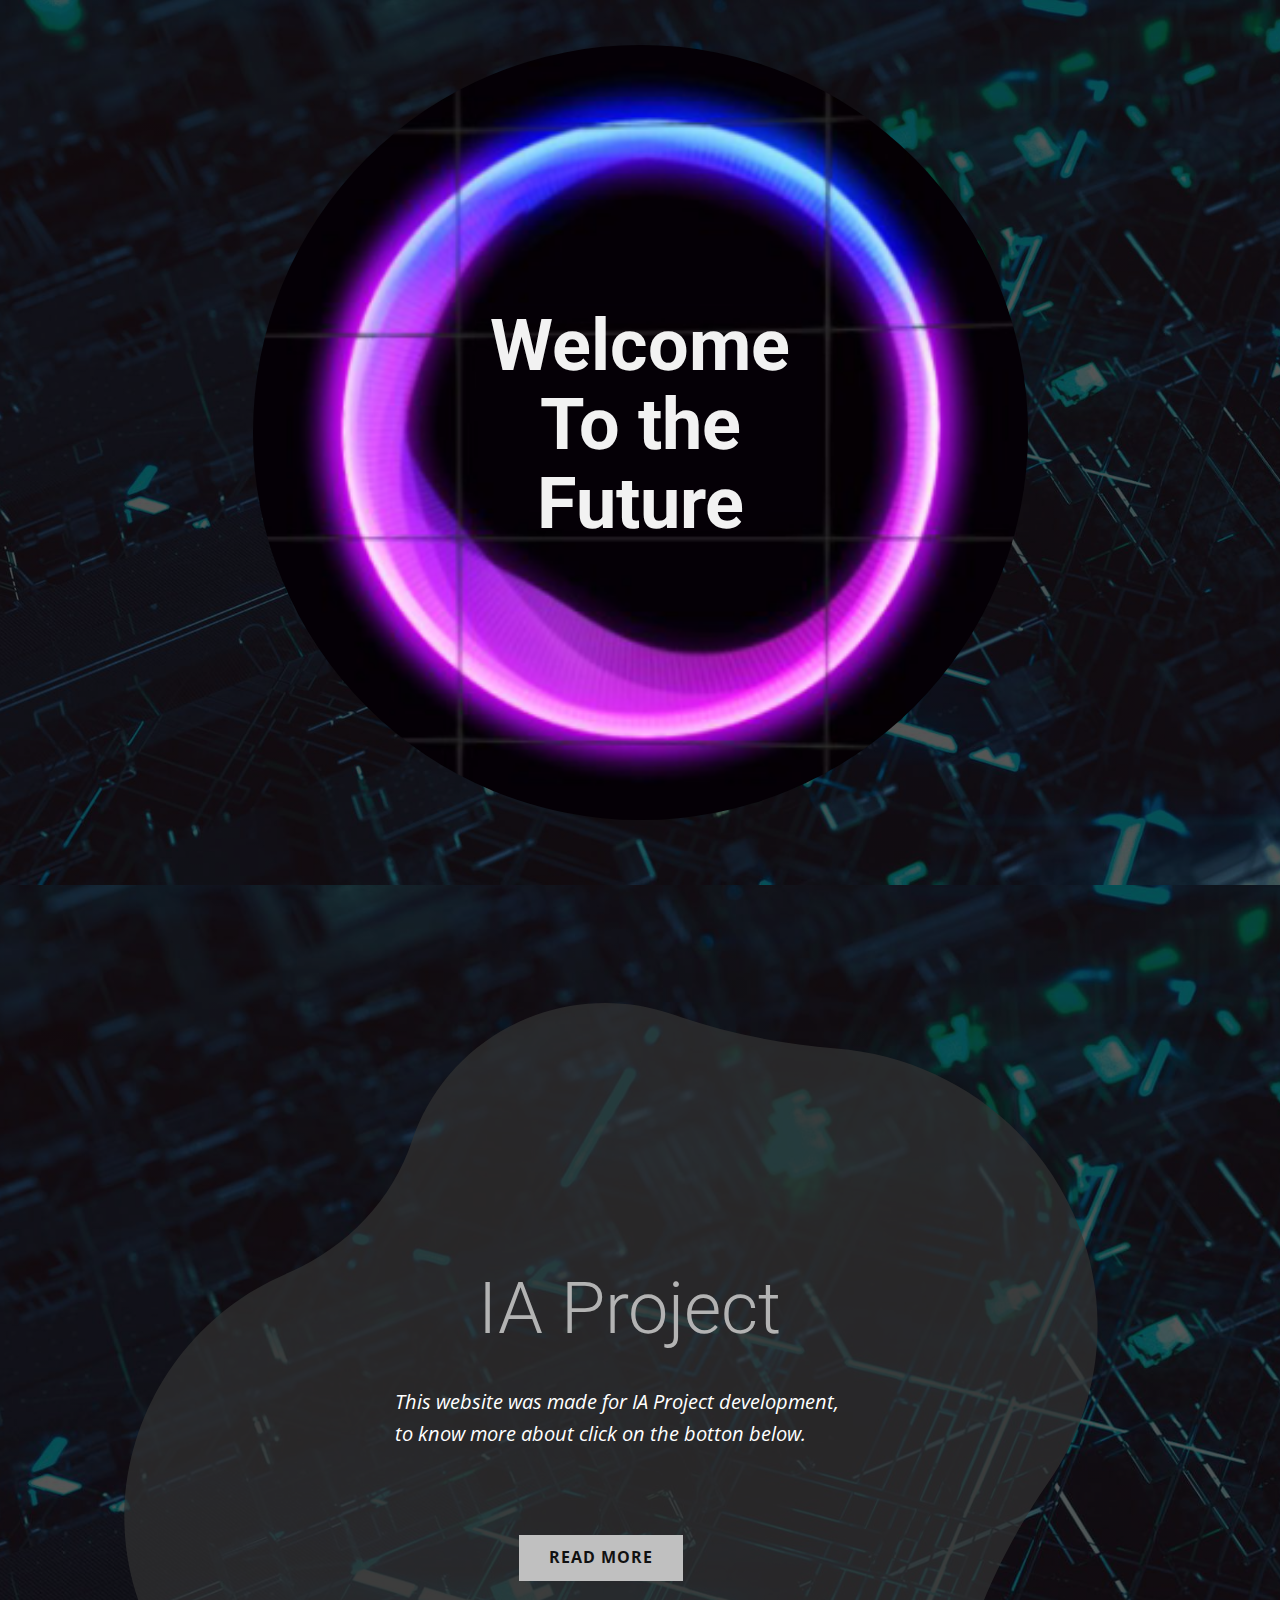
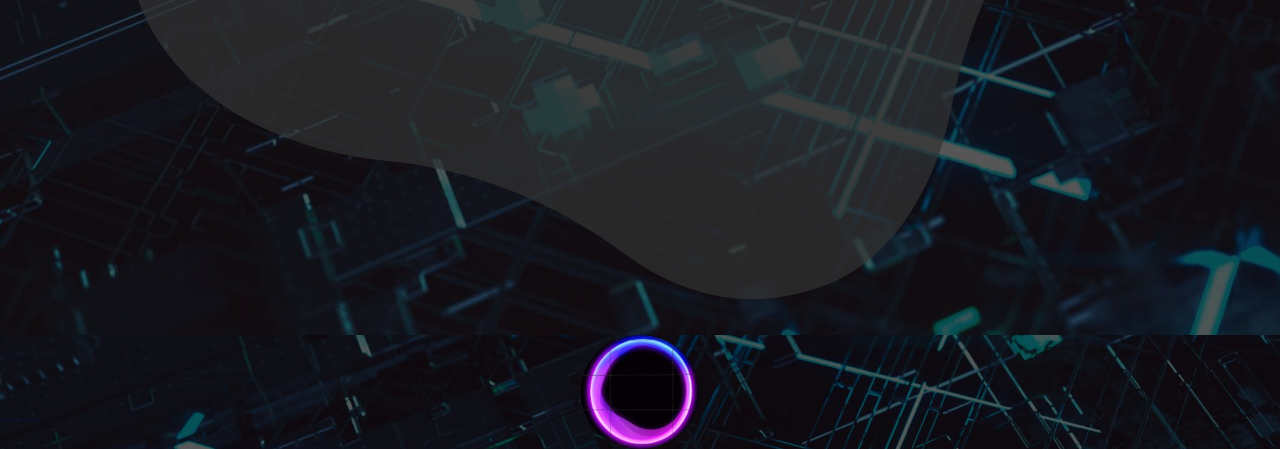
==== commit 3c93bec4: "Update index.html" ====
--- a/index.html
+++ b/index.html
@@ -67,19 +67,10 @@
     
     
     <footer class="u-clearfix u-footer u-image u-shading u-footer" id="sec-8ef1" data-image-width="1838" data-image-height="1148"><div class="u-custom-color-15 u-expanded-height-lg u-expanded-height-md u-expanded-height-sm u-expanded-height-xs u-expanded-xl u-hidden-xs u-hover-feature u-shape u-shape-rectangle u-shape-1" data-animation-name="" data-animation-duration="0" data-animation-direction=""></div><div class="u-absolute-hcenter u-expanded-height u-hidden-xs u-image u-image-circle u-image-1" alt="" data-image-width="299" data-image-height="287"></div></footer>
-    <section class="u-backlink u-clearfix u-grey-80">
-      <a class="u-link" href="https://nicepage.com/website-templates" target="_blank">
-        <span>Website Templates</span>
-      </a>
-      <p class="u-text">
-        <span>created with</span>
-      </p>
-      <a class="u-link" href="" target="_blank">
-        <span>Website Builder Software</span>
-      </a>. 
+    
     </section><span style="height: 64px; width: 64px; margin-left: 0px; margin-right: auto; margin-top: 0px; background-image: none; right: 20px; bottom: 20px" class="u-back-to-top u-icon u-icon-circle u-opacity u-opacity-85 u-spacing-15 u-white" data-href="#">
         <svg class="u-svg-link" preserveAspectRatio="xMidYMin slice" viewBox="0 0 551.13 551.13"><use xmlns:xlink="http://www.w3.org/1999/xlink" xlink:href="#svg-1d98"></use></svg>
         <svg class="u-svg-content" enable-background="new 0 0 551.13 551.13" viewBox="0 0 551.13 551.13" xmlns="http://www.w3.org/2000/svg" id="svg-1d98"><path d="m275.565 189.451 223.897 223.897h51.668l-275.565-275.565-275.565 275.565h51.668z"></path></svg>
     </span>
   
-</body></html>+</body></html>
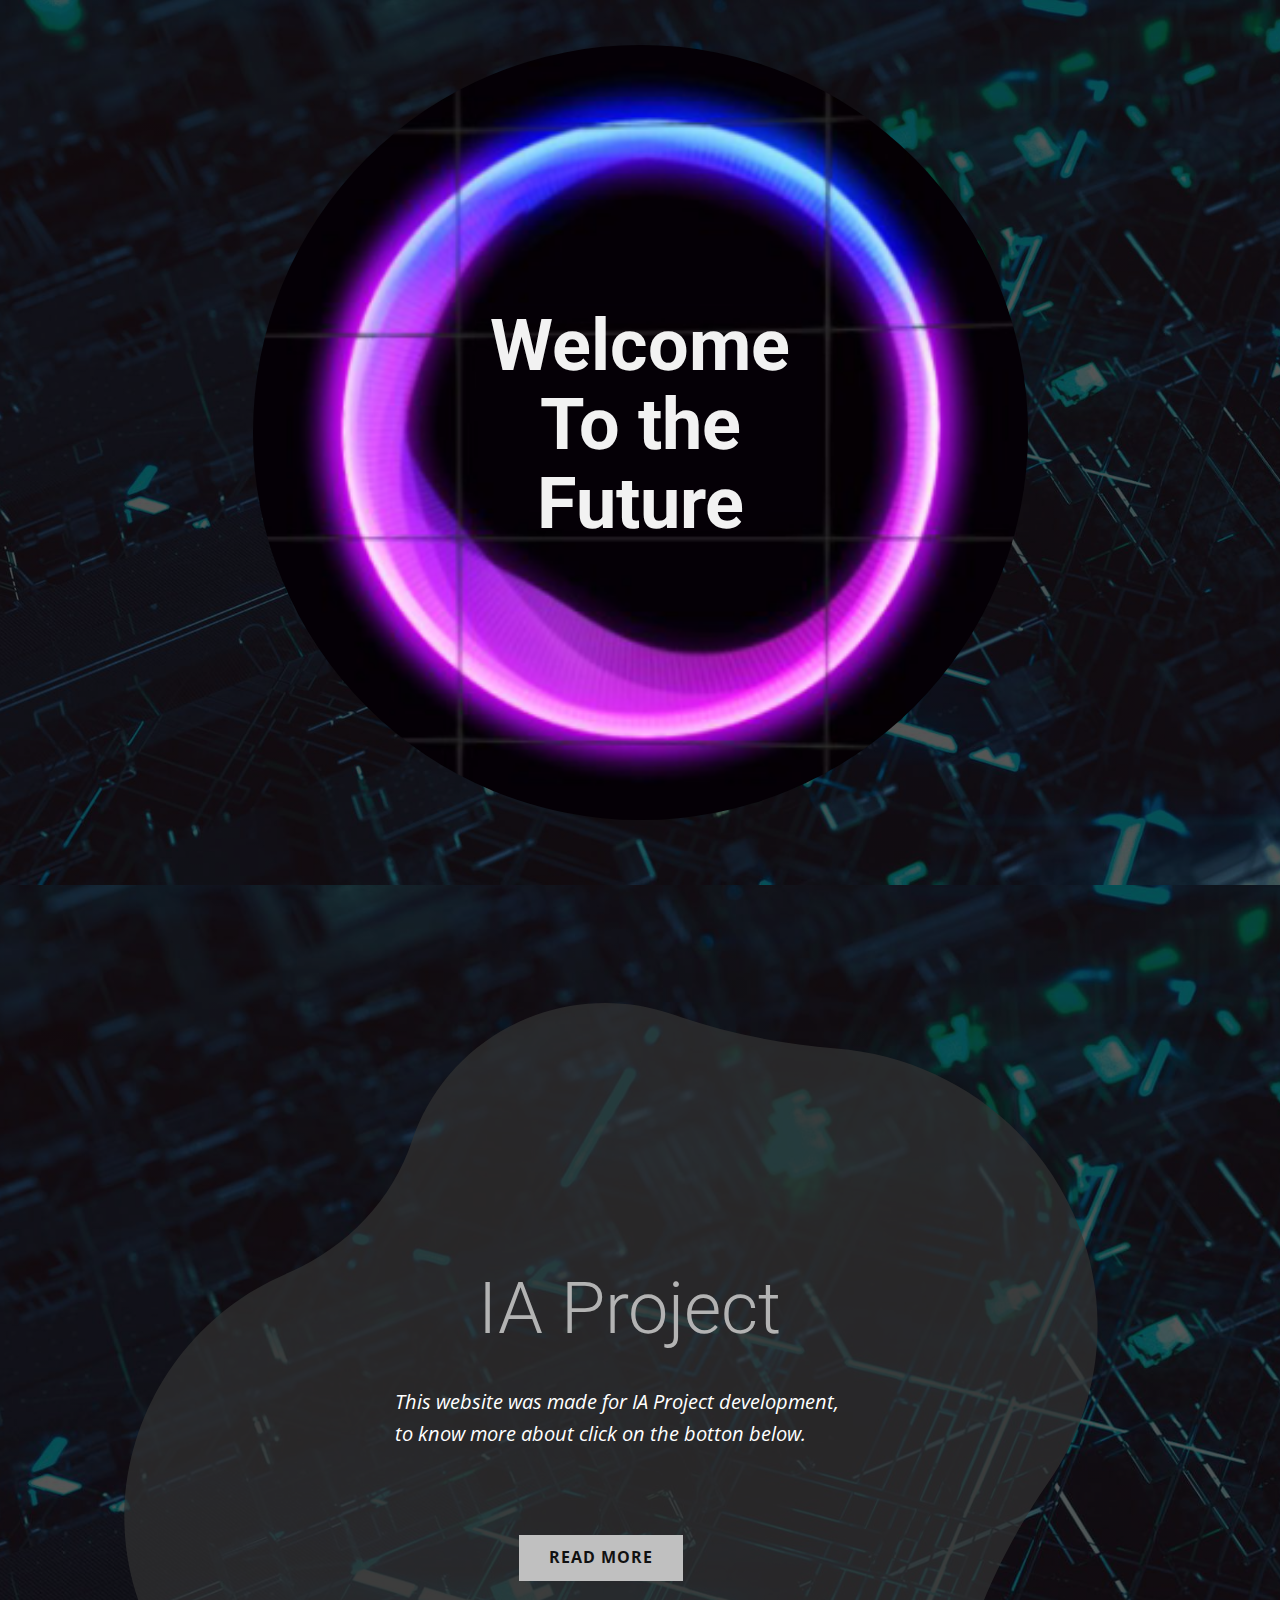
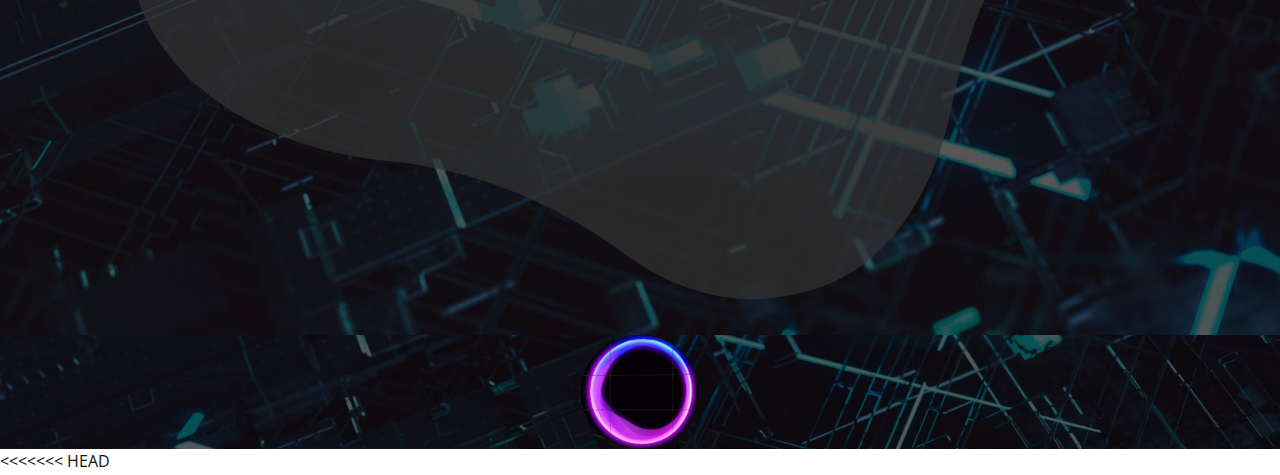
==== commit 2825b454: "s" ====
--- a/index.html
+++ b/index.html
@@ -67,8 +67,12 @@
     
     
     <footer class="u-clearfix u-footer u-image u-shading u-footer" id="sec-8ef1" data-image-width="1838" data-image-height="1148"><div class="u-custom-color-15 u-expanded-height-lg u-expanded-height-md u-expanded-height-sm u-expanded-height-xs u-expanded-xl u-hidden-xs u-hover-feature u-shape u-shape-rectangle u-shape-1" data-animation-name="" data-animation-duration="0" data-animation-direction=""></div><div class="u-absolute-hcenter u-expanded-height u-hidden-xs u-image u-image-circle u-image-1" alt="" data-image-width="299" data-image-height="287"></div></footer>
+<<<<<<< HEAD
+    <span style="height: 64px; width: 64px; margin-left: 0px; margin-right: auto; margin-top: 0px; background-image: none; right: 20px; bottom: 20px" class="u-back-to-top u-icon u-icon-circle u-opacity u-opacity-85 u-spacing-15 u-white" data-href="#">
+=======
     
     </section><span style="height: 64px; width: 64px; margin-left: 0px; margin-right: auto; margin-top: 0px; background-image: none; right: 20px; bottom: 20px" class="u-back-to-top u-icon u-icon-circle u-opacity u-opacity-85 u-spacing-15 u-white" data-href="#">
+>>>>>>> 8d9185a528a954b8b4814875eb511617ec91afe3
         <svg class="u-svg-link" preserveAspectRatio="xMidYMin slice" viewBox="0 0 551.13 551.13"><use xmlns:xlink="http://www.w3.org/1999/xlink" xlink:href="#svg-1d98"></use></svg>
         <svg class="u-svg-content" enable-background="new 0 0 551.13 551.13" viewBox="0 0 551.13 551.13" xmlns="http://www.w3.org/2000/svg" id="svg-1d98"><path d="m275.565 189.451 223.897 223.897h51.668l-275.565-275.565-275.565 275.565h51.668z"></path></svg>
     </span>
--- a/Page-1.css
+++ b/Page-1.css
@@ -335,13 +335,13 @@
     font-size: 1.5rem;
     font-weight: 700;
     margin-top: 32px;
-    margin-right: auto;
+    margin-right: 44px;
   }
 
   .u-section-2 .u-text-2 {
     margin-top: 63px;
-    margin-left: 15px;
-    margin-right: 15px;
+    margin-right: -14px;
+    margin-left: 44px;
   }
 
   .u-section-2 .u-btn-1 {
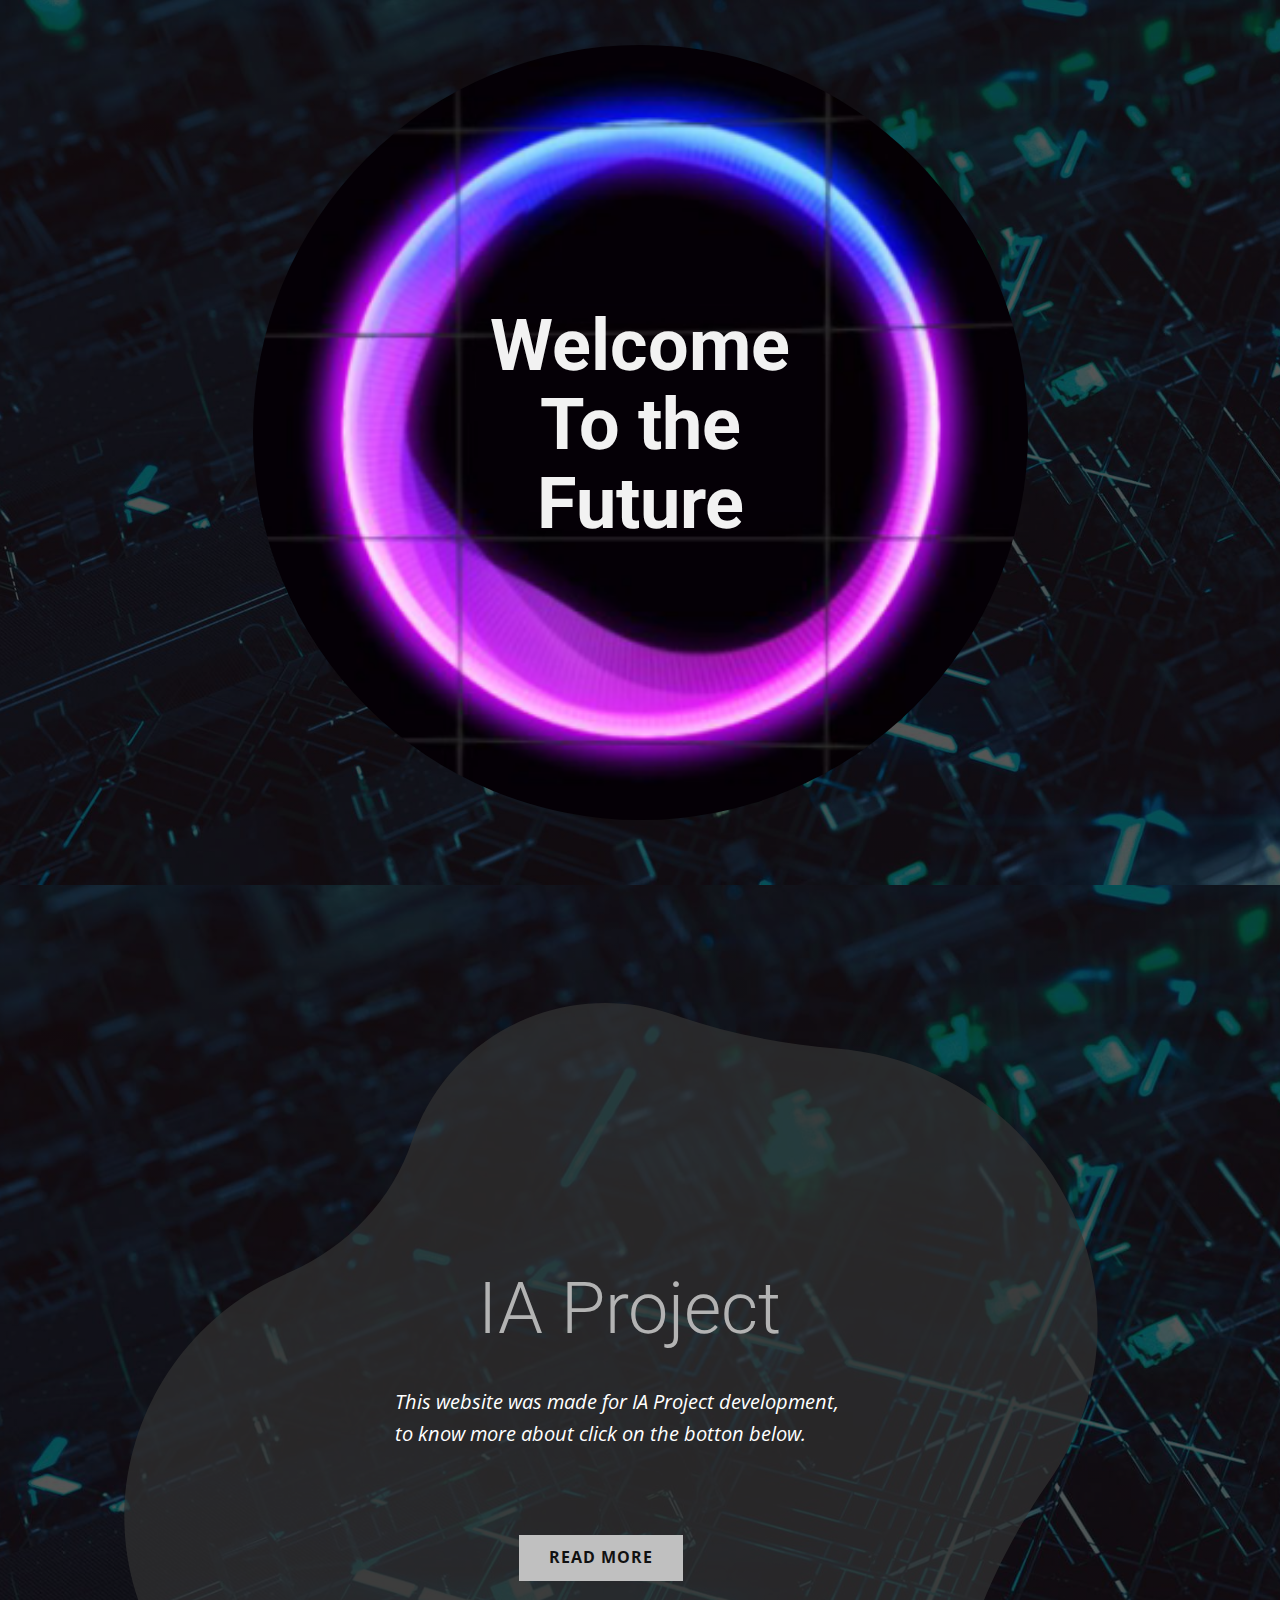
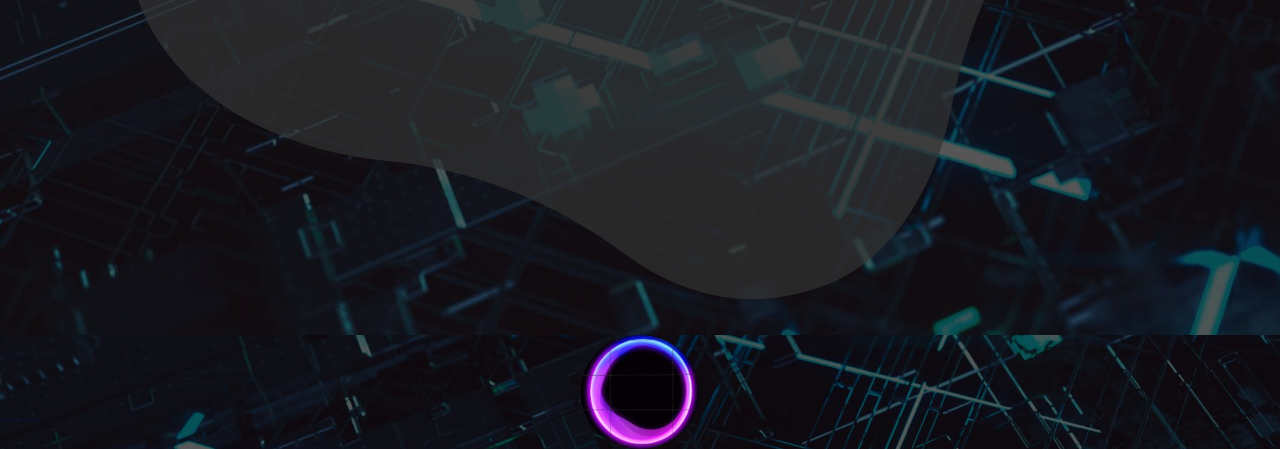
==== commit 29b0054b: "UP" ====
--- a/index.html
+++ b/index.html
@@ -67,14 +67,9 @@
     
     
     <footer class="u-clearfix u-footer u-image u-shading u-footer" id="sec-8ef1" data-image-width="1838" data-image-height="1148"><div class="u-custom-color-15 u-expanded-height-lg u-expanded-height-md u-expanded-height-sm u-expanded-height-xs u-expanded-xl u-hidden-xs u-hover-feature u-shape u-shape-rectangle u-shape-1" data-animation-name="" data-animation-duration="0" data-animation-direction=""></div><div class="u-absolute-hcenter u-expanded-height u-hidden-xs u-image u-image-circle u-image-1" alt="" data-image-width="299" data-image-height="287"></div></footer>
-<<<<<<< HEAD
     <span style="height: 64px; width: 64px; margin-left: 0px; margin-right: auto; margin-top: 0px; background-image: none; right: 20px; bottom: 20px" class="u-back-to-top u-icon u-icon-circle u-opacity u-opacity-85 u-spacing-15 u-white" data-href="#">
-=======
-    
-    </section><span style="height: 64px; width: 64px; margin-left: 0px; margin-right: auto; margin-top: 0px; background-image: none; right: 20px; bottom: 20px" class="u-back-to-top u-icon u-icon-circle u-opacity u-opacity-85 u-spacing-15 u-white" data-href="#">
->>>>>>> 8d9185a528a954b8b4814875eb511617ec91afe3
         <svg class="u-svg-link" preserveAspectRatio="xMidYMin slice" viewBox="0 0 551.13 551.13"><use xmlns:xlink="http://www.w3.org/1999/xlink" xlink:href="#svg-1d98"></use></svg>
         <svg class="u-svg-content" enable-background="new 0 0 551.13 551.13" viewBox="0 0 551.13 551.13" xmlns="http://www.w3.org/2000/svg" id="svg-1d98"><path d="m275.565 189.451 223.897 223.897h51.668l-275.565-275.565-275.565 275.565h51.668z"></path></svg>
     </span>
   
-</body></html>
+</body></html>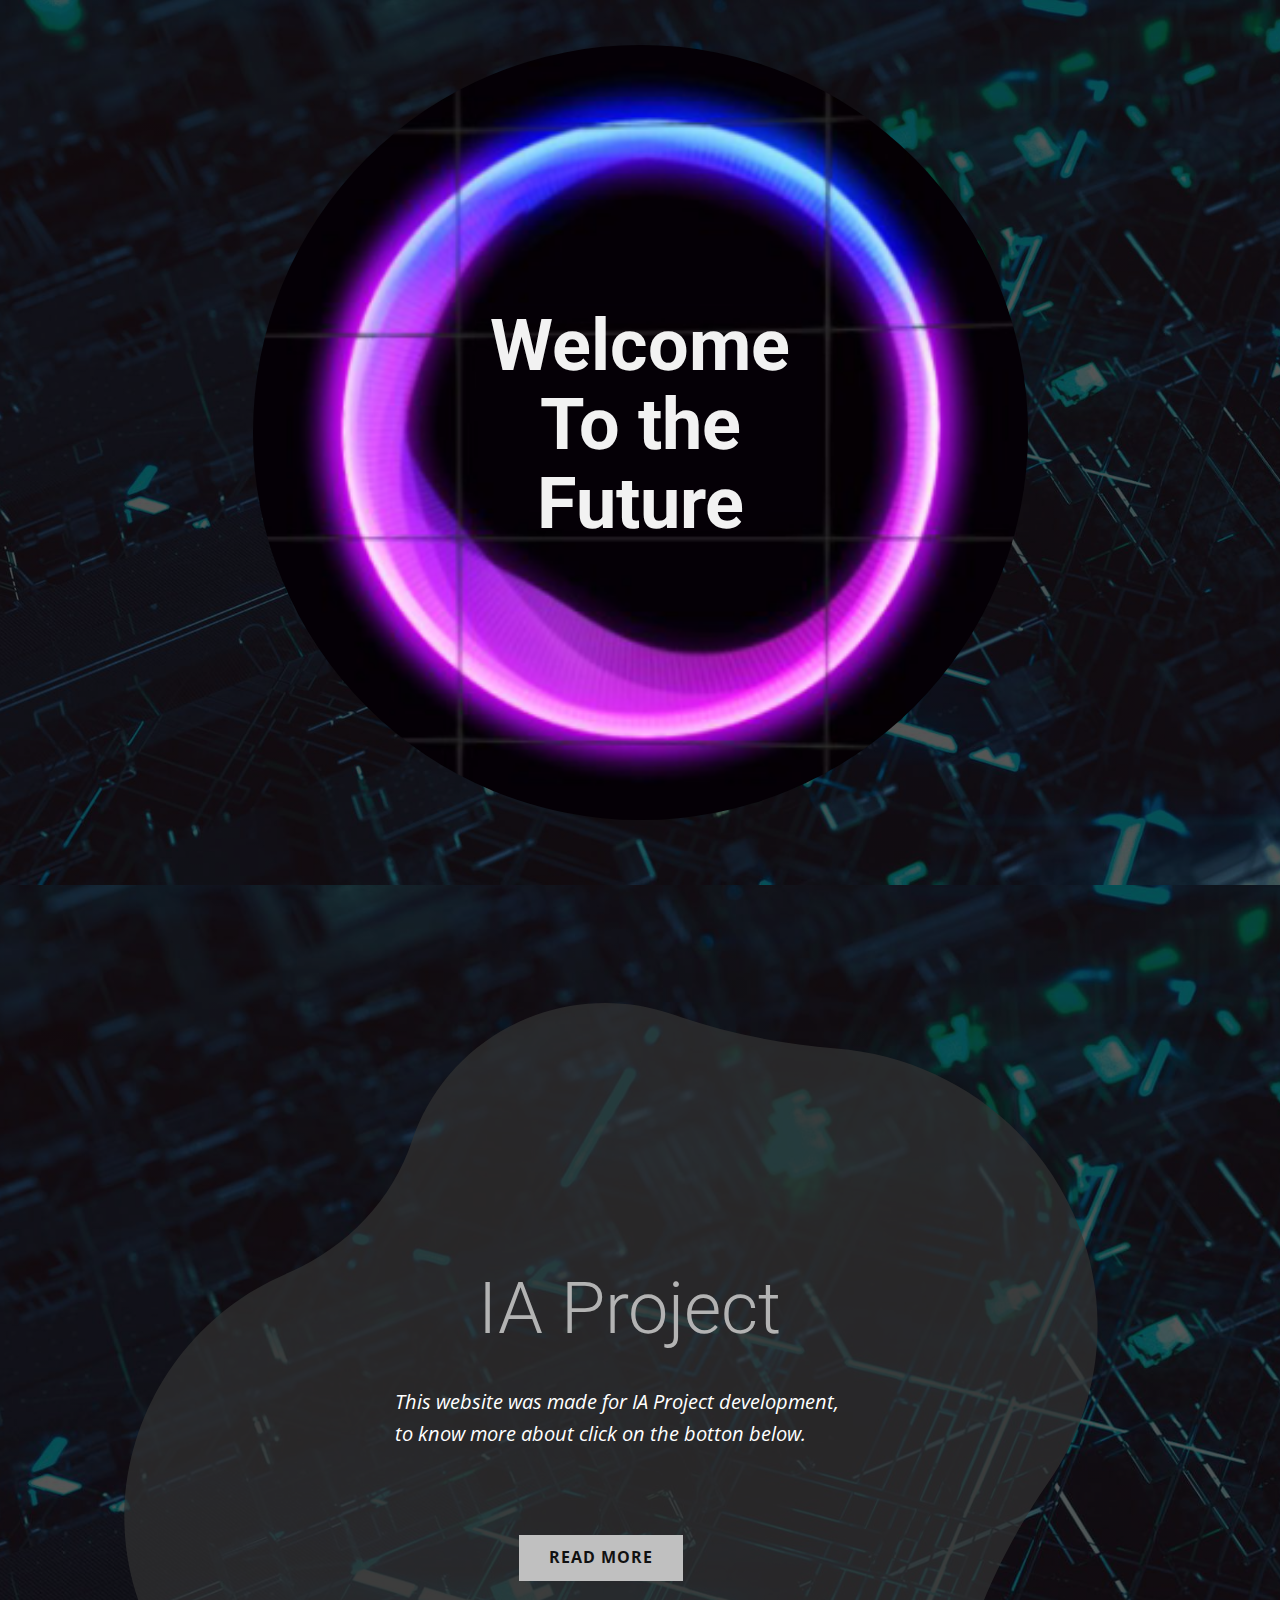
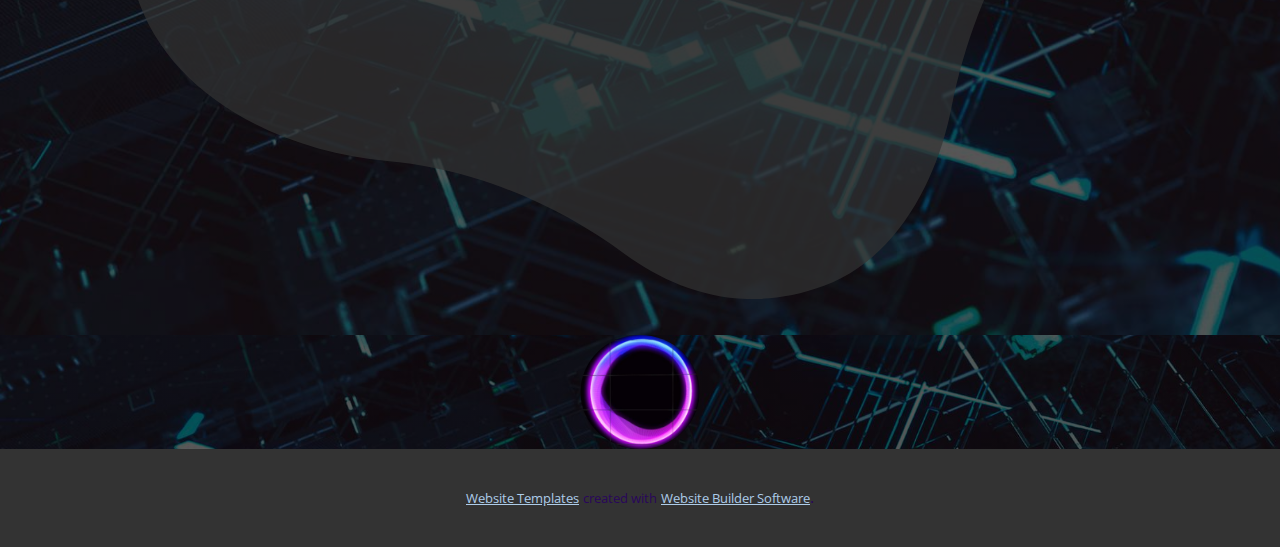
==== commit 262350ab: "1.3" ====
--- a/index.html
+++ b/index.html
@@ -3,14 +3,16 @@
     <meta name="viewport" content="width=device-width, initial-scale=1.0">
     <meta charset="utf-8">
     <meta name="keywords" content="INTUITIVE">
-    <meta name="description" content="">
+    <meta name="description" content="IA Project Home Page">
     <meta name="page_type" content="np-template-header-footer-from-plugin">
-    <title>Page 1</title>
+    <title>Home </title>
     <link rel="stylesheet" href="nicepage.css" media="screen">
-<link rel="stylesheet" href="Page-1.css" media="screen">
+<link rel="stylesheet" href="Home.css" media="screen">
     <script class="u-script" type="text/javascript" src="jquery.js" defer=""></script>
     <script class="u-script" type="text/javascript" src="nicepage.js" defer=""></script>
     <meta name="generator" content="Nicepage 4.0.3, nicepage.com">
+    <meta property="og:title" content="IA Project">
+    <meta property="og:description" content="IA Project Home Page">
     <meta property="og:image" content="images/tumblr_7c2ca5f9a8a0cf317b8b4811b21a8fc7_433c22b7_540.png">
     <link id="u-theme-google-font" rel="stylesheet" href="https://fonts.googleapis.com/css?family=Roboto:100,100i,300,300i,400,400i,500,500i,700,700i,900,900i|Open+Sans:300,300i,400,400i,600,600i,700,700i,800,800i">
     <link id="u-page-google-font" rel="stylesheet" href="https://fonts.googleapis.com/css?family=Roboto:100,100i,300,300i,400,400i,500,500i,700,700i,900,900i">
@@ -20,13 +22,12 @@
     <script type="application/ld+json">{
 		"@context": "http://schema.org",
 		"@type": "Organization",
-		"name": ""
+		"name": "Site1"
 }</script>
     <meta name="theme-color" content="#478ac9">
-    <meta property="og:title" content="Page 1">
     <meta property="og:type" content="website">
   </head>
-  <body data-home-page="Page-1.html" data-home-page-title="Page 1" class="u-body">
+  <body data-home-page="Home.html" data-home-page-title="Home" class="u-body">
     <section class="u-align-center u-clearfix u-image u-shading u-valign-middle-sm u-section-1" id="carousel_77d8" data-image-width="1838" data-image-height="1148">
       <div class="u-absolute-hcenter u-custom-color-4 u-expanded u-shape u-shape-rectangle u-shape-1"></div>
       <div class="u-image u-image-circle u-image-1" alt="" data-image-width="540" data-image-height="331" data-animation-name="rollIn" data-animation-duration="1750" data-animation-direction="" data-animation-delay="500"></div>
@@ -36,7 +37,7 @@
         <svg class="u-svg-link" preserveAspectRatio="none" viewBox="0 0 160 140" style=""><use xmlns:xlink="http://www.w3.org/1999/xlink" xlink:href="#svg-1265"></use></svg>
         <svg class="u-svg-content" viewBox="-6 -6 172 152" x="0px" y="0px" id="svg-1265" style="enable-background:new 0 0 160 140;"><path d="M90,45H0v50h90v45l70-70L90,0V45z"></path></svg>
       </div>
-      <div class="u-border-3 u-border-custom-color-8 u-custom-color-16 u-shape u-shape-circle u-shape-3" data-href="Page-2.html" data-page-id="2811027798"></div>
+      <div class="u-border-3 u-border-custom-color-8 u-custom-color-16 u-shape u-shape-circle u-shape-3" data-href="Page.html" data-page-id="2811027798"></div>
     </section>
     <section class="u-align-center u-clearfix u-image u-shading u-valign-middle-xs u-section-2" id="sec-7c83" data-image-width="1838" data-image-height="1148">
       <div class="u-absolute-hcenter u-container-style u-custom-color-4 u-expanded u-group u-shape-rectangle u-group-1">
@@ -58,7 +59,7 @@
                 </span>
                 <span class="u-text-white"></span>
               </p>
-              <a href="Page-2.html" data-page-id="2811027798" class="u-btn u-button-style u-grey-25 u-hover-palette-1-dark-1 u-btn-1">read more</a>
+              <a href="Page.html" data-page-id="2811027798" class="u-btn u-button-style u-grey-25 u-hover-palette-1-dark-1 u-btn-1">read more</a>
             </div>
           </div>
         </div>
@@ -67,7 +68,17 @@
     
     
     <footer class="u-clearfix u-footer u-image u-shading u-footer" id="sec-8ef1" data-image-width="1838" data-image-height="1148"><div class="u-custom-color-15 u-expanded-height-lg u-expanded-height-md u-expanded-height-sm u-expanded-height-xs u-expanded-xl u-hidden-xs u-hover-feature u-shape u-shape-rectangle u-shape-1" data-animation-name="" data-animation-duration="0" data-animation-direction=""></div><div class="u-absolute-hcenter u-expanded-height u-hidden-xs u-image u-image-circle u-image-1" alt="" data-image-width="299" data-image-height="287"></div></footer>
-    <span style="height: 64px; width: 64px; margin-left: 0px; margin-right: auto; margin-top: 0px; background-image: none; right: 20px; bottom: 20px" class="u-back-to-top u-icon u-icon-circle u-opacity u-opacity-85 u-spacing-15 u-white" data-href="#">
+    <section class="u-backlink u-clearfix u-grey-80">
+      <a class="u-link" href="https://nicepage.com/website-templates" target="_blank">
+        <span>Website Templates</span>
+      </a>
+      <p class="u-text">
+        <span>created with</span>
+      </p>
+      <a class="u-link" href="" target="_blank">
+        <span>Website Builder Software</span>
+      </a>. 
+    </section><span style="height: 64px; width: 64px; margin-left: 0px; margin-right: auto; margin-top: 0px; background-image: none; right: 20px; bottom: 20px" class="u-back-to-top u-icon u-icon-circle u-opacity u-opacity-85 u-spacing-15 u-white" data-href="#">
         <svg class="u-svg-link" preserveAspectRatio="xMidYMin slice" viewBox="0 0 551.13 551.13"><use xmlns:xlink="http://www.w3.org/1999/xlink" xlink:href="#svg-1d98"></use></svg>
         <svg class="u-svg-content" enable-background="new 0 0 551.13 551.13" viewBox="0 0 551.13 551.13" xmlns="http://www.w3.org/2000/svg" id="svg-1d98"><path d="m275.565 189.451 223.897 223.897h51.668l-275.565-275.565-275.565 275.565h51.668z"></path></svg>
     </span>
--- a/Home.css
+++ b/Home.css
@@ -0,0 +1,351 @@
+ .u-section-1 {
+  background-image: linear-gradient(0deg, rgba(0,0,0,0.15), rgba(0,0,0,0.15)), url("images/85a7bf9d04_131526_ia-mit-pixels-mots.jpg");
+  background-position: 50% 50%;
+  min-height: 885px;
+}
+
+.u-section-1 .u-shape-1 {
+  position: absolute;
+}
+
+.u-section-1 .u-image-1 {
+  width: 775px;
+  height: 775px;
+  animation-duration: 1750ms;
+  background-image: url("images/tumblr_7c2ca5f9a8a0cf317b8b4811b21a8fc7_433c22b7_540.png?rand=8365");
+  background-position: 50% 50%;
+  box-shadow: 2px 0 0 0 rgba(0,0,0,0);
+  margin: 45px auto 0;
+}
+
+.u-section-1 .u-text-1 {
+  font-weight: 700;
+  font-size: 4.5rem;
+  width: 618px;
+  animation-duration: 1500ms;
+  margin: -514px auto 0;
+}
+
+.u-section-1 .u-shape-2 {
+  width: 250px;
+  height: 219px;
+  animation-duration: 4500ms;
+  margin: -228px auto 0 calc(((100% - 1140px) / 2) + -67px);
+}
+
+.u-section-1 .u-shape-3 {
+  width: 701px;
+  height: 701px;
+  margin: -450px auto 60px;
+}
+
+@media (max-width: 1199px) {
+   .u-section-1 {
+    min-height: 926px;
+  }
+
+  .u-section-1 .u-shape-2 {
+    width: calc(((100% - 940px) / 2) + 200px);
+    margin-left: 0;
+  }
+
+  .u-section-1 .u-shape-3 {
+    margin-top: -452px;
+  }
+}
+
+@media (max-width: 991px) {
+   .u-section-1 {
+    min-height: 783px;
+  }
+
+  .u-section-1 .u-image-1 {
+    width: 720px;
+    height: 720px;
+  }
+
+  .u-section-1 .u-text-1 {
+    margin-top: -459px;
+  }
+
+  .u-section-1 .u-shape-2 {
+    width: calc(((100% - 720px) / 2) + 200px);
+    margin-top: -231px;
+    margin-left: calc(((100% - 720px) / 2) + -67px);
+  }
+
+  .u-section-1 .u-shape-3 {
+    margin-top: -450px;
+    margin-bottom: 0;
+  }
+}
+
+@media (max-width: 767px) {
+   .u-section-1 {
+    min-height: 607px;
+  }
+
+  .u-section-1 .u-image-1 {
+    width: 540px;
+    height: 540px;
+    margin-top: 23px;
+  }
+
+  .u-section-1 .u-text-1 {
+    font-size: 3.75rem;
+    width: auto;
+    margin-top: -368px;
+    margin-left: 50px;
+    margin-right: 50px;
+  }
+
+  .u-section-1 .u-shape-2 {
+    width: calc(((100% - 540px) / 2) + 150px);
+    margin-top: -230px;
+    margin-left: 0;
+  }
+
+  .u-section-1 .u-shape-3 {
+    width: 540px;
+    height: 540px;
+    margin-top: -379px;
+    margin-bottom: 23px;
+  }
+}
+
+@media (max-width: 575px) {
+   .u-section-1 {
+    min-height: 758px;
+  }
+
+  .u-section-1 .u-image-1 {
+    width: 340px;
+    height: 340px;
+    margin-top: 170px;
+  }
+
+  .u-section-1 .u-text-1 {
+    font-size: 2.25rem;
+    margin-top: -229px;
+    margin-left: 0;
+    margin-right: 0;
+  }
+
+  .u-section-1 .u-shape-2 {
+    width: calc(((100% - 340px) / 2) + 88px);
+    height: 115px;
+    margin-top: -116px;
+  }
+
+  .u-section-1 .u-shape-3 {
+    width: 293px;
+    height: 293px;
+    margin-top: -204px;
+    margin-bottom: 60px;
+  }
+} .u-section-2 {
+  background-image: linear-gradient(0deg, rgba(0,0,0,0.15), rgba(0,0,0,0.15)), url("images/85a7bf9d04_131526_ia-mit-pixels-mots.jpg");
+  background-position: 50% 50%;
+  min-height: 1050px;
+}
+
+.u-section-2 .u-group-1 {
+  min-height: 1050px;
+}
+
+.u-section-2 .u-container-layout-1 {
+  padding: 0 30px;
+}
+
+.u-section-2 .u-shape-1 {
+  width: 974px;
+  height: 896px;
+  margin: 118px auto 0 94px;
+}
+
+.u-section-2 .u-group-2 {
+  min-height: 486px;
+  width: 607px;
+  margin: -677px auto 0 296px;
+}
+
+.u-section-2 .u-container-layout-2 {
+  padding: 30px 31px;
+}
+
+.u-section-2 .u-text-1 {
+  font-size: 4.5rem;
+  font-weight: 300;
+  letter-spacing: normal;
+  font-style: normal;
+  font-family: Roboto, sans-serif;
+  text-transform: none;
+  margin: 17px auto 0;
+}
+
+.u-section-2 .u-text-2 {
+  font-size: 1.25rem;
+  font-style: italic;
+  line-height: 32px;
+  margin: 38px 0 0 38px;
+}
+
+.u-section-2 .u-btn-1 {
+  letter-spacing: 1px;
+  border-style: none;
+  font-weight: 700;
+  text-transform: uppercase;
+  margin: 85px auto 0 162px;
+}
+
+@media (max-width: 1199px) {
+   .u-section-2 {
+    min-height: 1026px;
+  }
+
+  .u-section-2 .u-group-1 {
+    min-height: auto;
+  }
+
+  .u-section-2 .u-container-layout-1 {
+    padding-left: 0;
+    padding-right: 0;
+  }
+
+  .u-section-2 .u-shape-1 {
+    width: 880px;
+    margin-top: 65px;
+    margin-left: auto;
+  }
+
+  .u-section-2 .u-group-2 {
+    width: 739px;
+    margin-top: -748px;
+    margin-right: 95px;
+    margin-left: auto;
+  }
+
+  .u-section-2 .u-container-layout-2 {
+    padding-left: 0;
+    padding-right: 0;
+  }
+
+  .u-section-2 .u-text-1 {
+    width: auto;
+    margin-top: 27px;
+    margin-right: 186px;
+  }
+
+  .u-section-2 .u-text-2 {
+    width: auto;
+    margin-top: 36px;
+    margin-right: 210px;
+    margin-left: 80px;
+  }
+
+  .u-section-2 .u-btn-1 {
+    margin-top: 80px;
+    margin-left: 231px;
+  }
+}
+
+@media (max-width: 991px) {
+   .u-section-2 {
+    min-height: 1001px;
+  }
+
+  .u-section-2 .u-shape-1 {
+    width: 720px;
+  }
+
+  .u-section-2 .u-group-2 {
+    min-height: 471px;
+    width: 540px;
+    margin-top: -745px;
+    margin-right: 86px;
+  }
+
+  .u-section-2 .u-text-1 {
+    margin-right: 136px;
+  }
+
+  .u-section-2 .u-text-2 {
+    margin-right: 151px;
+    margin-left: 38px;
+  }
+
+  .u-section-2 .u-btn-1 {
+    margin-left: 162px;
+  }
+}
+
+@media (max-width: 767px) {
+   .u-section-2 {
+    min-height: 961px;
+  }
+
+  .u-section-2 .u-shape-1 {
+    width: 540px;
+    height: 739px;
+    margin-top: 88px;
+  }
+
+  .u-section-2 .u-group-2 {
+    min-height: 470px;
+    width: 440px;
+    margin-top: -616px;
+    margin-right: 74px;
+  }
+
+  .u-section-2 .u-text-1 {
+    margin-right: 36px;
+  }
+
+  .u-section-2 .u-text-2 {
+    margin-top: 35px;
+    margin-right: 94px;
+    margin-left: 36px;
+  }
+
+  .u-section-2 .u-btn-1 {
+    margin-top: 50px;
+    margin-left: 110px;
+  }
+}
+
+@media (max-width: 575px) {
+   .u-section-2 {
+    min-height: 817px;
+  }
+
+  .u-section-2 .u-shape-1 {
+    width: 399px;
+    height: 594px;
+    margin-top: 91px;
+    margin-left: -22px;
+  }
+
+  .u-section-2 .u-group-2 {
+    width: 281px;
+    margin-top: -564px;
+    margin-right: 52px;
+  }
+
+  .u-section-2 .u-text-1 {
+    font-size: 1.5rem;
+    font-weight: 700;
+    margin-top: 32px;
+    margin-right: 44px;
+  }
+
+  .u-section-2 .u-text-2 {
+    margin-top: 63px;
+    margin-right: -14px;
+    margin-left: 44px;
+  }
+
+  .u-section-2 .u-btn-1 {
+    margin-top: 63px;
+    margin-left: 52px;
+  }
+}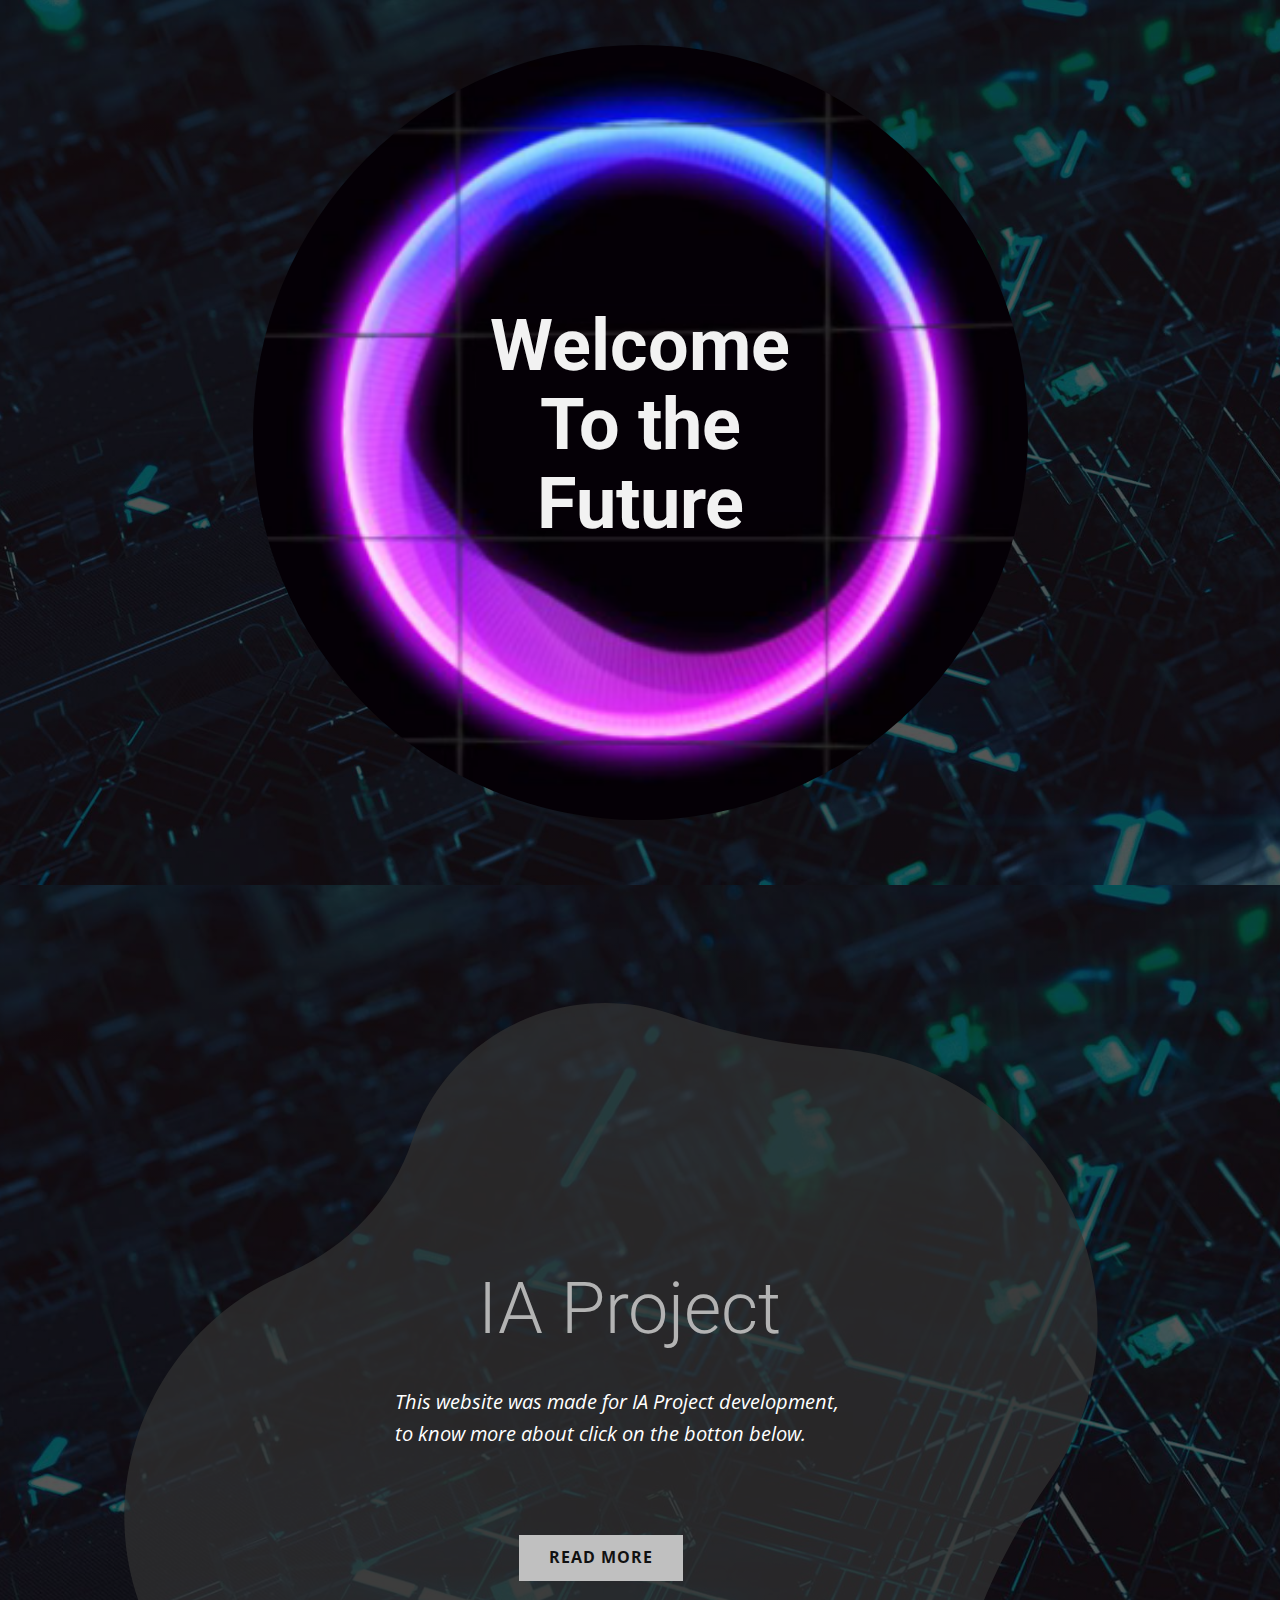
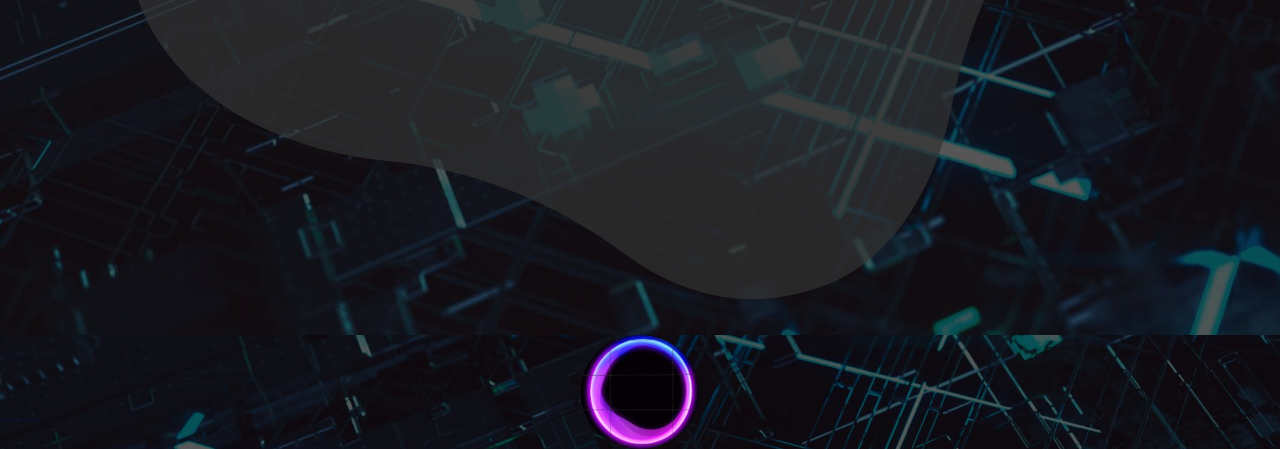
==== commit 7cff6ff0: "1.3" ====
--- a/index.html
+++ b/index.html
@@ -68,17 +68,7 @@
     
     
     <footer class="u-clearfix u-footer u-image u-shading u-footer" id="sec-8ef1" data-image-width="1838" data-image-height="1148"><div class="u-custom-color-15 u-expanded-height-lg u-expanded-height-md u-expanded-height-sm u-expanded-height-xs u-expanded-xl u-hidden-xs u-hover-feature u-shape u-shape-rectangle u-shape-1" data-animation-name="" data-animation-duration="0" data-animation-direction=""></div><div class="u-absolute-hcenter u-expanded-height u-hidden-xs u-image u-image-circle u-image-1" alt="" data-image-width="299" data-image-height="287"></div></footer>
-    <section class="u-backlink u-clearfix u-grey-80">
-      <a class="u-link" href="https://nicepage.com/website-templates" target="_blank">
-        <span>Website Templates</span>
-      </a>
-      <p class="u-text">
-        <span>created with</span>
-      </p>
-      <a class="u-link" href="" target="_blank">
-        <span>Website Builder Software</span>
-      </a>. 
-    </section><span style="height: 64px; width: 64px; margin-left: 0px; margin-right: auto; margin-top: 0px; background-image: none; right: 20px; bottom: 20px" class="u-back-to-top u-icon u-icon-circle u-opacity u-opacity-85 u-spacing-15 u-white" data-href="#">
+    <span style="height: 64px; width: 64px; margin-left: 0px; margin-right: auto; margin-top: 0px; background-image: none; right: 20px; bottom: 20px" class="u-back-to-top u-icon u-icon-circle u-opacity u-opacity-85 u-spacing-15 u-white" data-href="#">
         <svg class="u-svg-link" preserveAspectRatio="xMidYMin slice" viewBox="0 0 551.13 551.13"><use xmlns:xlink="http://www.w3.org/1999/xlink" xlink:href="#svg-1d98"></use></svg>
         <svg class="u-svg-content" enable-background="new 0 0 551.13 551.13" viewBox="0 0 551.13 551.13" xmlns="http://www.w3.org/2000/svg" id="svg-1d98"><path d="m275.565 189.451 223.897 223.897h51.668l-275.565-275.565-275.565 275.565h51.668z"></path></svg>
     </span>
